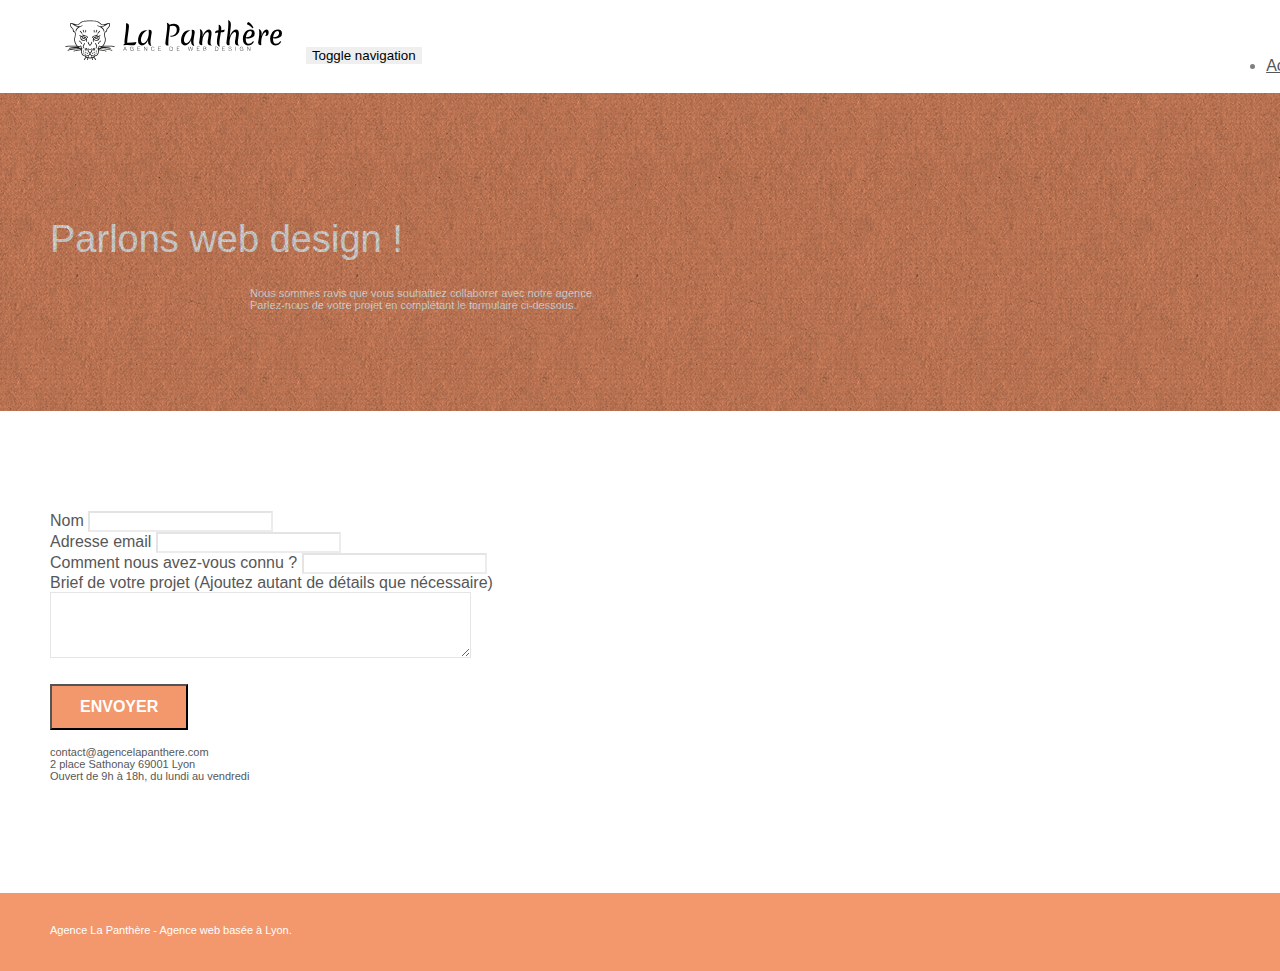
==== contact.html @ 9565b377 "Minification JS + vérification des chemin d'accès" ====
<!doctype html>
<html lang="Default">
<head>
    <meta charset="utf-8">
    <meta name="keywords" content="">
    <meta name="description" content="">
    <meta name="viewport" content="width=device-width, initial-scale=1.0, viewport-fit=cover">
    <link rel="shortcut icon" type="image/png" href="favicon.jpg">
    
	<link rel="stylesheet" type="text/css" href="./css/bootstrap.min.css">
	<link rel="stylesheet" type="text/css" href="./css/style.css">
	<link rel="stylesheet" type="text/css" href="./css/font-awesome.min.css">
	<link rel="stylesheet" type="text/css" href="./css/et-line.min.css">
	
    
	<script src="./js/jquery-2.1.0.min.js"></script>
	<script src="./js/bootstrap.min.js"></script>
	<script src="./js/blocs.min.js"></script>
	<script src="./js/jqBootstrapValidation.js"></script>
	<script src="./js/formHandler.js"></script>
    <title>page2</title>

    
<!-- Analytics -->
 
<!-- Analytics END -->
    
</head>
<body>
<!-- Principal conteneur -->
<div class="page-container">
    
<!-- bloc-0 -->
<div class="bloc bgc-white l-bloc " id="bloc-0">
	<div class="container bloc-sm">
		<nav class="navbar row">
			<div class="navbar-header">
				<a class="navbar-brand" href="index.html"><img src="img/agence-la-panthere-monochrome.svg" alt="atlanta web design logo" height="40" /></a>
				<button id="nav-toggle" type="button" class="ui-navbar-toggle navbar-toggle" data-toggle="collapse" data-target=".navbar-1">
					<span class="sr-only">Toggle navigation</span><span class="icon-bar"></span><span class="icon-bar"></span><span class="icon-bar"></span>
				</button>
			</div>
			<div class="collapse navbar-collapse navbar-1 special-dropdown-nav">
				<ul class="site-navigation nav navbar-nav">
					<li>
						<a href="index.html">Accueil</a>
					</li>
					<li>
					</li>
					<li>
						<a href="page2.html">page2 &gt;</a>
					</li>
				</ul>
			</div>
		</nav>
	</div>
</div>
<!-- bloc-0 END -->

<!-- bloc-6 -->
<div class="bloc bg-dots-bg bg-repeat bgc-atomic-tangerine d-bloc bloc-bg-texture texture-paper" id="bloc-6">
	<div class="container bloc-lg">
		<div class="row">
			<div class="col-sm-12">
				<h1 class="text-center hero-bloc-text tc-white">
					Parlons web design !
				</h1>
				<p class="text-center mg-lg tc-white tight-width-whitespace">
					Nous sommes ravis que vous souhaitiez collaborer avec notre agence.<br>
					Parlez-nous de votre projet en complétant le formulaire ci-dessous.
				</p>
			</div>
		</div>
	</div>
</div>
<!-- bloc-6 END -->

<!-- bloc-7 -->
<div class="bloc bgc-white l-bloc" id="bloc-7">
	<div class="container bloc-lg">
		<div class="row">
			<div class="col-sm-6">
				<form id="form_1" novalidate success-msg="Your message has been sent." fail-msg="Sorry it seems that our mail server is not responding, Sorry for the inconvenience!">
					<div class="form-group">
						<label>
							Nom
						</label>
						<input id="name" class="form-control" required />
					</div>
					<div class="form-group">
						<label>
							Adresse email
						</label>
						<input id="email" class="form-control" type="email" required />
					</div>
					<div class="form-group">
						<label>
							Comment nous avez-vous connu ?
						</label>
						<input class="form-control" type="email" required id="input_504" />
					</div>
					<div class="form-group">
						<label>
							Brief de votre projet (Ajoutez autant de détails que nécessaire)<br>
						</label><textarea id="message" class="form-control" rows="4" cols="50" required></textarea>
					</div> 
					<button class="bloc-button btn btn-lg btn-block cta-hero btn-atomic-tangerine" type="submit">
						Envoyer
					</button>
				</form>
			</div>
			<div class="col-sm-6">
				<p>
					contact@agencelapanthere.com<br>2 place Sathonay 69001 Lyon<br>Ouvert de 9h à 18h, du lundi au vendredi<br>
				</p>
			</div>
		</div>
	</div>
</div>
<!-- bloc-7 END -->

<!-- ScrollToTop Button -->
<a class="bloc-button btn btn-d scrollToTop" onclick="scrollToTarget('1')"><span class="fa fa-chevron-up"></span></a>
<!-- ScrollToTop Button END-->


<!-- Footer - bloc-8 -->
<div class="bloc bgc-atomic-tangerine d-bloc" id="bloc-8">
	<div class="container bloc-sm">
		<div class="row">
			<div class="col-sm-12">
				<p class="text-center white">
					Agence La Panthère - Agence web basée à Lyon.<br>
				</p>
				<div class="row row-no-gutters social">
					<div class="col-sm-3">
						<div class="text-center">
							<a class="social" href="index.html"><span class="fa fa-twitter icon-md"></span></a>
						</div>
					</div>
					<div class="col-sm-3">
						<div class="text-center">
							<a class="social" href="index.html"><span class="fa fa-facebook icon-md"></span></a>
						</div>
					</div>
					<div class="col-sm-3">
						<div class="text-center">
							<a class="social" href="index.html"><span class="fa fa-dribbble icon-md"></span></a>
						</div>
					</div>
					<div class="col-sm-3">
						<div class="text-center">
							<a class="social" href="index.html"><span class="fa fa-instagram icon-md"></span></a>
						</div>
					</div>
				</div>
			</div>
		</div>
	</div>
</div>
<!-- Footer - bloc-8 END -->

</div>
<!-- Principal conteneur END -->
    

</body>
</html>
---- css/style.css ----
body {
    margin: 0;
    padding: 0;
    background: #FFF;
    overflow-x: hidden;
    -webkit-font-smoothing: antialiased;
    -moz-osx-font-smoothing: grayscale;
}

a,
button {
    transition: all .3s ease-in-out;
    outline: none!important;
}

a:hover {
    text-decoration: none;
    cursor: pointer;
}

#page-loading-blocs-notifaction {
    position: fixed;
    top: 0;
    bottom: 0;
    width: 100%;
    z-index: 100000;
    background: #FFFFFF url("img/pageload-spinner.gif") no-repeat center center;
}

.bloc {
    width: 100%;
    clear: both;
    background: 50% 50% no-repeat;
    padding: 0 50px;
    -webkit-background-size: cover;
    -moz-background-size: cover;
    -o-background-size: cover;
    background-size: cover;
    position: relative;
}

.bloc .container {
    padding-left: 0;
    padding-right: 0;
}

.bloc-lg {
    padding: 100px 50px;
}

.bloc-md {
    padding: 50px;
}

.bloc-sm {
    padding: 20px 50px;
}

.bg-center,
.bg-l-edge,
.bg-r-edge,
.bg-t-edge,
.bg-b-edge,
.bg-tl-edge,
.bg-bl-edge,
.bg-tr-edge,
.bg-br-edge,
.bg-repeat {
    -webkit-background-size: auto!important;
    -moz-background-size: auto!important;
    -o-background-size: auto!important;
    background-size: auto!important;
}

.bg-repeat {
    background: repeat;
}

.bg-t-edge {
    background: top no-repeat;
}

.bloc-bg-texture::before {
    content: "";
    background-size: 2px 2px;
    position: absolute;
    top: 0;
    bottom: 0;
    left: 0;
    right: 0;
}

.texture-paper::before {
    background: url("../img/texture-paper.png");
    background-size: 280px 280px;
}

.b-parallax {
    background-attachment: fixed;
}

.d-bloc {
    color: rgba(255, 255, 255, .7);
}

.d-bloc button:hover {
    color: rgba(255, 255, 255, .9);
}

.d-bloc .icon-round,
.d-bloc .icon-square,
.d-bloc .icon-rounded,
.d-bloc .icon-semi-rounded-a,
.d-bloc .icon-semi-rounded-b {
    border-color: rgba(255, 255, 255, .9);
}

.d-bloc .divider-h span {
    border-color: rgba(255, 255, 255, .2);
}

.d-bloc .a-btn,
.d-bloc .navbar a,
.d-bloc .navbar-brand,
.d-bloc a .icon-sm,
.d-bloc a .icon-md,
.d-bloc a .icon-lg,
.d-bloc a .icon-xl,
.d-bloc h1 a,
.d-bloc h2 a,
.d-bloc h3 a,
.d-bloc h4 a,
.d-bloc h5 a,
.d-bloc h6 a,
.d-bloc p a {
    color: rgba(255, 255, 255, .6);
}

.d-bloc .a-btn:hover,
.d-bloc .navbar a:hover,
.d-bloc .navbar-brand:hover,
.d-bloc a:hover .icon-sm,
.d-bloc a:hover .icon-md,
.d-bloc a:hover .icon-lg,
.d-bloc a:hover .icon-xl,
.d-bloc h1 a:hover,
.d-bloc h2 a:hover,
.d-bloc h3 a:hover,
.d-bloc h4 a:hover,
.d-bloc h5 a:hover,
.d-bloc h6 a:hover,
.d-bloc p a:hover {
    color: rgba(255, 255, 255, 1);
}

.d-bloc .navbar-toggle .icon-bar {
    background: rgba(255, 255, 255, 1);
}

.d-bloc .btn-wire,
.d-bloc .btn-wire:hover {
    color: rgba(255, 255, 255, 1);
    border-color: rgba(255, 255, 255, 1);
}

.d-bloc .panel {
    color: rgba(0, 0, 0, .5);
}

.d-bloc .panel button:hover {
    color: rgba(0, 0, 0, .7);
}

.d-bloc .panel icon {
    border-color: rgba(0, 0, 0, .7);
}

.d-bloc .panel .divider-h span {
    border-color: rgba(0, 0, 0, .1);
}

.d-bloc .panel .a-btn {
    color: rgba(0, 0, 0, .6);
}

.d-bloc .panel .a-btn:hover {
    color: rgba(0, 0, 0, 1);
}

.d-bloc .panel .btn-wire,
.d-bloc .panel .btn-wire:hover {
    color: rgba(0, 0, 0, .7);
    border-color: rgba(0, 0, 0, .3);
}

.d-bloc .panel,
.l-bloc {
    color: rgba(0, 0, 0, .5);
}

.d-bloc .panel button:hover,
.l-bloc button:hover {
    color: rgba(0, 0, 0, .7);
}

.l-bloc .icon-round,
.l-bloc .icon-square,
.l-bloc .icon-rounded,
.l-bloc .icon-semi-rounded-a,
.l-bloc .icon-semi-rounded-b {
    border-color: rgba(0, 0, 0, .7);
}

.d-bloc .panel .divider-h span,
.l-bloc .divider-h span {
    border-color: rgba(0, 0, 0, .1);
}

.d-bloc .panel .a-btn,
.l-bloc .a-btn,
.l-bloc .navbar a,
.l-bloc .navbar-brand,
.l-bloc a .icon-sm,
.l-bloc a .icon-md,
.l-bloc a .icon-lg,
.l-bloc a .icon-xl,
.l-bloc h1 a,
.l-bloc h2 a,
.l-bloc h3 a,
.l-bloc h4 a,
.l-bloc h5 a,
.l-bloc h6 a,
.l-bloc p a {
    color: rgba(0, 0, 0, .6);
}

.d-bloc .panel .a-btn:hover,
.l-bloc .a-btn:hover,
.l-bloc .navbar a:hover,
.l-bloc .navbar-brand:hover,
.l-bloc a:hover .icon-sm,
.l-bloc a:hover .icon-md,
.l-bloc a:hover .icon-lg,
.l-bloc a:hover .icon-xl,
.l-bloc h1 a:hover,
.l-bloc h2 a:hover,
.l-bloc h3 a:hover,
.l-bloc h4 a:hover,
.l-bloc h5 a:hover,
.l-bloc h6 a:hover,
.l-bloc p a:hover {
    color: rgba(0, 0, 0, 1);
}

.l-bloc .navbar-toggle .icon-bar {
    color: rgba(0, 0, 0, .6);
}

.d-bloc .panel .btn-wire,
.d-bloc .panel .btn-wire:hover,
.l-bloc .btn-wire,
.l-bloc .btn-wire:hover {
    color: rgba(0, 0, 0, .7);
    border-color: rgba(0, 0, 0, .3);
}

.voffset {
    margin-top: 30px;
}

.voffset-lg {
    margin-top: 80px;
}

.row-no-gutters {
    margin-right: 0;
    margin-left: 0;
}

.row.row-no-gutters > [class^="col-"],
.row.row-no-gutters > [class*=" col-"] {
    padding-right: 0;
    padding-left: 0;
}

#bloc-1-hero h1 {
    font-size: 32px;
}

.navbar {
    margin-bottom: 0;
    z-index: 1;
}

.navbar-brand {
    height: auto;
    padding: 3px 15px;
    font-size: 25px;
    font-weight: normal;
    font-weight: 600;
    line-height: 44px;
}

.navbar-brand img {
    max-height: 200px;
    margin: 0 5px 0 0;
    display: inline;
}

.navbar-brand img[src$=svg] {
    min-width: 100px;
}

.nav-center .navbar-brand img {
    margin: 0;
}

.navbar .nav {
    padding-top: 2px;
    margin-right: -16px;
    float: right;
    z-index: 1;
}

.nav > li {
    float: left;
    margin-top: 4px;
    font-size: 16px;
}

.navbar-nav .open .dropdown-menu > li > a {
    text-align: inherit;
}

.nav > li a:hover,
.nav > li a:focus {
    background: transparent;
}

.navbar-toggle {
    margin: 10px 10px 0 0;
    border: 0px;
}

.navbar-toggle:hover {
    background: transparent!important;
}

.navbar-toggle .icon-bar {
    background-color: rgba(0, 0, 0, .5);
    width: 26px;
}

.nav-invert .navbar .nav {
    float: left;
}

.nav-invert .navbar-header,
.nav-invert .navbar-brand {
    float: right;
    position: relative;
    z-index: 2;
}

@media (min-width: 768px) {
    .site-navigation {
        position: absolute;
        top: 50%;
        right: 20px;
        transform: translate(0, -50%);
        -webkit-transform: translateY(-50%);
    }
    .nav > li .dropdown-menu a,
    .nav > li .dropdown-menu a:hover {
        color: #484848;
    }
    .nav-invert .site-navigation {
        left: 0;
        right: 0;
    }
    .nav-center {
        text-align: center;
    }
    .nav-center .navbar-header {
        width: 100%;
    }
    .nav-center .navbar-header,
    .nav-center .navbar-brand,
    .nav-center .nav > li {
        float: none;
        display: inline-block;
    }
    .nav-center .site-navigation {
        position: relative;
        width: 100%;
        right: 0;
        margin-right: 0px;
        margin-top: 20px;
    }
    .nav-center.mini-nav .navbar-toggle {
        float: none;
        margin: 10px auto 0;
    }
}

.nav > li > .dropdown a {
    background: none!important;
    display: block;
    padding: 14px 15px;
}

nav .caret {
    margin: 0 5px;
}

.dropdown-menu .dropdown-menu {
    top: -8px;
    left: 100%;
}

.dropdown-menu .dropmenu-flow-right {
    top: 100%;
    left: 0;
    margin-left: -1px;
    border-top-left-radius: 0;
    border-top-right-radius: 0;
}

.dropdown-menu .dropdown span {
    border: 4px solid black;
    border-top-color: transparent;
    border-right-color: transparent;
    border-bottom-color: transparent;
    margin: 6px -5px 0 0!important;
    float: right;
}

.mg-md {
    margin-top: 10px;
    margin-bottom: 20px;
}

.mg-lg {
    margin-top: 10px;
    margin-bottom: 40px;
}

.btn {
    margin: 0 5px 5px 0;
}

.btn.pull-right {
    margin: 0 0 5px 5px;
}

.btn-d,
.btn-d:hover,
.btn-d:focus {
    color: #FFF;
    background: rgba(0, 0, 0, .3);
}

button {
    outline: none!important;
}

.btn-rd {
    border-radius: 40px;
}

.btn-clean {
    border: 1px solid rgba(0, 0, 0, .08);
    border-bottom-color: rgba(0, 0, 0, .1);
    text-shadow: 0 1px 0 rgba(0, 0, 1, .1);
    box-shadow: 0 1px 3px rgba(0, 0, 1, .25), inset 0 1px 0 0 rgba(255, 255, 255, .15);
}

.icon-md {
    font-size: 30px!important;
}

.icon-lg {
    font-size: 60px!important;
}

.sm-shadow {
    text-shadow: 0 1px 2px rgba(0, 0, 0, .3);
}

.panel-sq,
.panel-sq .panel-heading,
.panel-sq .panel-footer {
    border-radius: 0;
}

.panel-rd {
    border-radius: 30px;
}

.panel-rd .panel-heading {
    border-radius: 29px 29px 0 0;
}

.panel-rd .panel-footer {
    border-radius: 0 0 29px 29px;
}

.form-control {
    border-color: rgba(0, 0, 0, .1);
    box-shadow: none;
}

.scrollToTop {
    width: 40px;
    height: 40px;
    position: fixed;
    bottom: 20px;
    right: 20px;
    opacity: 0;
    z-index: 500;
    transition: all .3s ease-in-out;
}

.scrollToTop span {
    margin-top: 6px;
}

.showScrollTop {
    font-size: 14px;
    opacity: 1;
}

a[data-lightbox] {
    position: relative;
    display: block;
    text-align: center;
}

a[data-lightbox]:hover::before {
    content: "+";
    font-family: "HelveticaNeue-Light", "Helvetica Neue Light", "Helvetica Neue", Helvetica, Arial;
    font-size: 32px;
    width: 50px;
    height: 50px;
    margin-left: -25px;
    border-radius: 50%;
    background: rgba(0, 0, 0, .6);
    color: #FFF;
    font-weight: 100;
    z-index: 1;
    position: absolute;
    top: 50%;
    transform: translateY(-50%);
    -webkit-transform: translateY(-50%);
}

a[data-lightbox]:hover img {
    opacity: 0.6;
    -webkit-animation-fill-mode: none;
    animation-fill-mode: none;
}

#lightbox-modal {
    display: flex;
    align-items: center;
}

#lightbox-modal .modal-dialog {
    width: 90%;
    max-width: 900px;
    margin: 0 auto 0;
}

#lightbox-modal .modal-dialog img {
    max-height: 90vh;
    margin: 0 auto;
}

.lightbox-caption {
    padding: 20px;
    color: #FFF;
    background: rgba(0, 0, 0, .5);
    position: absolute;
    left: 15px;
    right: 15px;
    bottom: 5px;
}

.close-lightbox {
    color: #FFF;
    font-size: 30px;
    position: absolute;
    top: 20px;
    right: 20px;
    z-index: 20;
    background: rgba(0, 0, 0, .5);
    border: none;
    line-height: 30px;
    padding: 0 9px 5px;
    opacity: 0.3;
}

.close-lightbox:hover,
.next-lightbox:hover,
.prev-lightbox:hover {
    opacity: 1.0;
    color: #FFF;
}

.next-lightbox,
.prev-lightbox {
    font-size: 20px;
    color: rgba(255, 255, 255, .9);
    background: rgba(0, 0, 0, .5);
    transition: all .2s ease-in-out;
    position: absolute;
    top: 45%;
    z-index: 1;
    opacity: 0.4;
}

.next-lightbox {
    padding: 6px 8px 1px 13px;
    right: 25px;
}

.prev-lightbox {
    padding: 6px 13px 1px 10px;
    left: 25px;
}

.snapshot-lb .modal-body {
    padding-bottom: 45px;
}

.snapshot-lb .lightbox-caption {
    padding: 0;
    color: rgba(0, 0, 0, .5);
    background: none;
}

h1,
h2,
h3,
h4,
h5,
h6,
p,
label,
.btn,
a {
    font-family: "helvetica";
    font-weight: 400;
    color: #575757!important;
}

.container {
    max-width: 1000px;
}

.hero-bloc-text {
    font-size: 38px;
}

.hero-bloc-text-sub {
    font-size: 36px;
}

.statement-bloc-text {
    line-height: 26px;
    font-style: italic;
    font-size: 20px;
    text-align: center;
    font-weight: lighter;
    max-width: 520px;
    margin: auto auto auto auto;
}

p {
    font-size: 11px;
}

.tight-width-whitespace {
    max-width: 600px;
    margin: auto auto auto auto;
}

.h1 {
    font-size: 20px;
    font-family: "Open Sans";
}

.cta-hero {
    margin-top: 22px;
    color: #FFFFFF!important;
    text-transform: uppercase;
    padding: 12px 28px 12px 28px;
    font-size: 16px;
    font-weight: 700;
}

.social {
    max-width: 400px;
    margin: auto auto 15px auto;
}

h2 {
    font-size: 22px;
    line-height: 1.4em;
}

h3 {
    font-size: 15px;
    text-transform: uppercase;
    font-weight: 700;
    color: #333333!important;
}

.med-width-whitespace {
    max-width: 800px;
    margin: auto auto auto auto;
    box-shadow: 0px 0px 0px #000000;
}

h1 {
    color: #333333!important;
}

h4 {
    color: #333333!important;
}

.icons {
    margin-bottom: 14px;
    margin-top: 24px;
}

.white {
    color: #FFFFFF!important;
}

.portfolio-thumb {
    margin-bottom: 24px;
    width: 100%;
}

.portfolio-row {
    margin-bottom: 44px;
    margin-top: 50px;
}

.avatar {
    box-shadow: 0px 4px 9px rgba(0, 0, 0, 0.3);
}

.black-background {
    background-color: rgba(165, 147, 99, 0.7);
    padding: 40px 40px 40px 40px;
}

.bold-link {
    font-weight: 900;
    text-decoration: underline!important;
}

.bgc-white {
    background-color: #FFFFFF;
}

.bgc-dark-slate-blue {
    background-color: #364577;
}

.bgc-atomic-tangerine {
    background-color: #F3976C;
}

.tc-white {
    color: #FFFFFF!important;   
}

.btn-atomic-tangerine {
    background: #F3976C;
    color: #FFFFFF!important;
}

.btn-atomic-tangerine:hover {
    background: #c27956!important;
    color: #FFFFFF!important;
}

.ltc-white {
    color: #FFFFFF!important;
}

.ltc-white:hover {
    color: #cccccc!important;
}

.ltc-atomic-tangerine {
    color: #F3976C!important;
}

.ltc-atomic-tangerine:hover {
    color: #c27956!important;
}

.icon-dark-slate-blue {
    color: #364577!important;
    border-color: #364577!important;
}

.bg-dots-bg {
    background-image: url("../img/dots-bg.png");
}

.bg-lines-h2-bg {
    background-image: url("../img/lines-h2-bg.png");
}

.bg-banniere {
    background-image: url("../img/agence-la-panthere.jpg");
}

.bg-presentation {
    background-image: url("../img/image-de-presentation.jpg");
}

@media (max-width: 1024px) {
    .bloc {
        padding-left: 20px;
        padding-right: 20px;
    }
    .bloc.full-width-bloc,
    .bloc-tile-2.full-width-bloc .container,
    .bloc-tile-3.full-width-bloc .container,
    .bloc-tile-4.full-width-bloc .container {
        padding-left: 0;
        padding-right: 0;
    }
}

@media (max-width: 992px) and (min-width: 768px) {
    .navbar .nav {
        max-width: 80%
    }
    .nav-center.navbar .nav {
        max-width: 100%
    }
}

@media only screen and (min-device-width: 768px) and (max-device-width: 1024px) and (orientation: landscape) {
    .b-parallax {
        background-attachment: scroll;
    }
}

@media only screen and (min-device-width: 1024px) and (max-device-width: 1366px) and (-webkit-min-device-pixel-ratio: 1.5) {
    .b-parallax {
        background-attachment: scroll;
    }
}

@media (max-width: 991px) {
    .container {
        width: 100%;
    }
    .b-parallax {
        background-attachment: scroll;
    }
    .page-container,
    #hero-bloc {
        overflow-x: hidden;
        position: relative;
    }
    .bloc {
        padding-left: constant(safe-area-inset-left);
        padding-right: constant(safe-area-inset-right);
    }
    .bloc-group,
    .bloc-group .bloc {
        display: block;
        width: 100%;
    }
    .bloc-fill-screen .fill-bloc-top-edge,
    .bloc-fill-screen .fill-bloc-bottom-edge {
        padding: 0 20px;
        padding-left: constant(safe-area-inset-left);
        padding-right: constant(safe-area-inset-right);
    }
}

@media (max-width: 767px) {
    .page-container {
        overflow-x: hidden;
        position: relative;
    }
    h1,
    h2,
    h3,
    h4,
    h5,
    h6,
    p,
    #disqus_thread {
        padding-left: 10px!important;
        padding-right: 10px!important;
    }
    .b-parallax {
        background-attachment: scroll;
    }
    .navbar .nav {
        padding-top: 0;
        border-top: 1px solid rgba(0, 0, 0, .2);
        float: none!important;
    }
    .navbar.row {
        margin-left: 0;
        margin-right: 0;
    }
    .site-navigation {
        position: inherit;
        transform: none;
        -webkit-transform: none;
        -ms-transform: none;
    }
    .nav > li {
        margin-top: 0;
        border-bottom: 1px solid rgba(0, 0, 0, .1);
        background: rgba(0, 0, 0, .05);
        text-align: left;
        padding-left: 15px;
        width: 100%;
    }
    .nav > li:hover {
        background: rgba(0, 0, 0, .08);
    }
    .dropdown .dropdown a .caret {
        float: none;
        margin: 5px 0 0 10px!important;
        border: 4px solid black;
        border-bottom-color: transparent;
        border-right-color: transparent;
        border-left-color: transparent;
    }
    #hero-bloc .navbar .nav {
        background: rgba(0, 0, 0, .8);
    }
    #hero-bloc .navbar .nav a {
        color: rgba(255, 255, 255, .6);
    }
    .hero {
        padding: 50px 0;
    }
    .hero-nav {
        left: -1px;
        right: -1px;
    }
    .navbar-collapse {
        padding: 0;
        overflow-x: hidden;
        -webkit-box-shadow: none;
        box-shadow: none;
    }
    .navbar-brand img {
        max-height: 40px;
        width: auto;
    }
    .nav-invert .navbar-header {
        float: none;
        width: 100%;
    }
    .nav-invert .navbar-toggle {
        float: left;
        margin-left: 10px;
    }
    .bloc {
        padding-left: 0;
        padding-right: 0;
    }
    .bloc-xxl,
    .bloc-xl,
    .bloc-lg {
        padding: 40px 0;
    }
    .bloc-sm,
    .bloc-md {
        padding-left: 0;
        padding-right: 0;
    }
    .bloc-tile-2 .container,
    .bloc-tile-3 .container,
    .bloc-tile-4 .container,
    .bloc-fill-screen .fill-bloc-top-edge,
    .bloc-fill-screen .fill-bloc-bottom-edge {
        padding-left: 0;
        padding-right: 0;
    }
    .a-block {
        padding: 0 10px;
    }
    .btn-dwn {
        display: none;
    }
    .voffset {
        margin-top: 5px;
    }
    .voffset-md {
        margin-top: 20px;
    }
    .voffset-lg {
        margin-top: 30px;
    }
    form {
        padding: 5px;
    }
    .close-lightbox {
        display: inline-block;
    }
    .blocsapp-device-iphone5 {
        background-size: 216px 425px;
        padding-top: 60px;
        width: 216px;
        height: 425px;
    }
    .blocsapp-device-iphone5 img {
        width: 180px;
        height: 320px;
    }
}

@media (max-width: 400px) {
    .bloc {
        padding-left: 0;
        padding-right: 0;
    }
}

@media (max-width: 767px) {
    .bloc-mob-center-text {
        text-align: center;
    }
}


.content {
    display: flex;
    justify-content: center;
}

.portfolio-block .resized {
    width: 45% !important;
}

@media (max-width: 768px) {
    .portfolio-block .resized {
        width: 65% !important
    }
}

.resized {
    width: 65% !important
}

@media (max-width: 768px) {
    .resized {
        width: 100% !important;
    }
}

.text-center .custom-paragraph {
    font-size: 1.4em;
}

.text-center .custom-italic {
    font-style: italic;
    font-size: 1.2em;
}

.bloc-8 .col-sm-12 {
    display: flex;
    justify-content: center;
    flex-direction: column;
}

.bloc-8 .col-sm-12 .row.row-no-gutters.social {
    justify-content: space-between;
    margin-bottom: 20px !important
}

@media (max-width: 767px) {
    .row.row-no-gutters {
        display: flex;
        flex-direction: row;
        justify-content: space-between;
    }
}

.row.center {
    justify-content: center;
    display: flex;
}

.row-no-gutters .keywords {
    color: #F3976C;
}
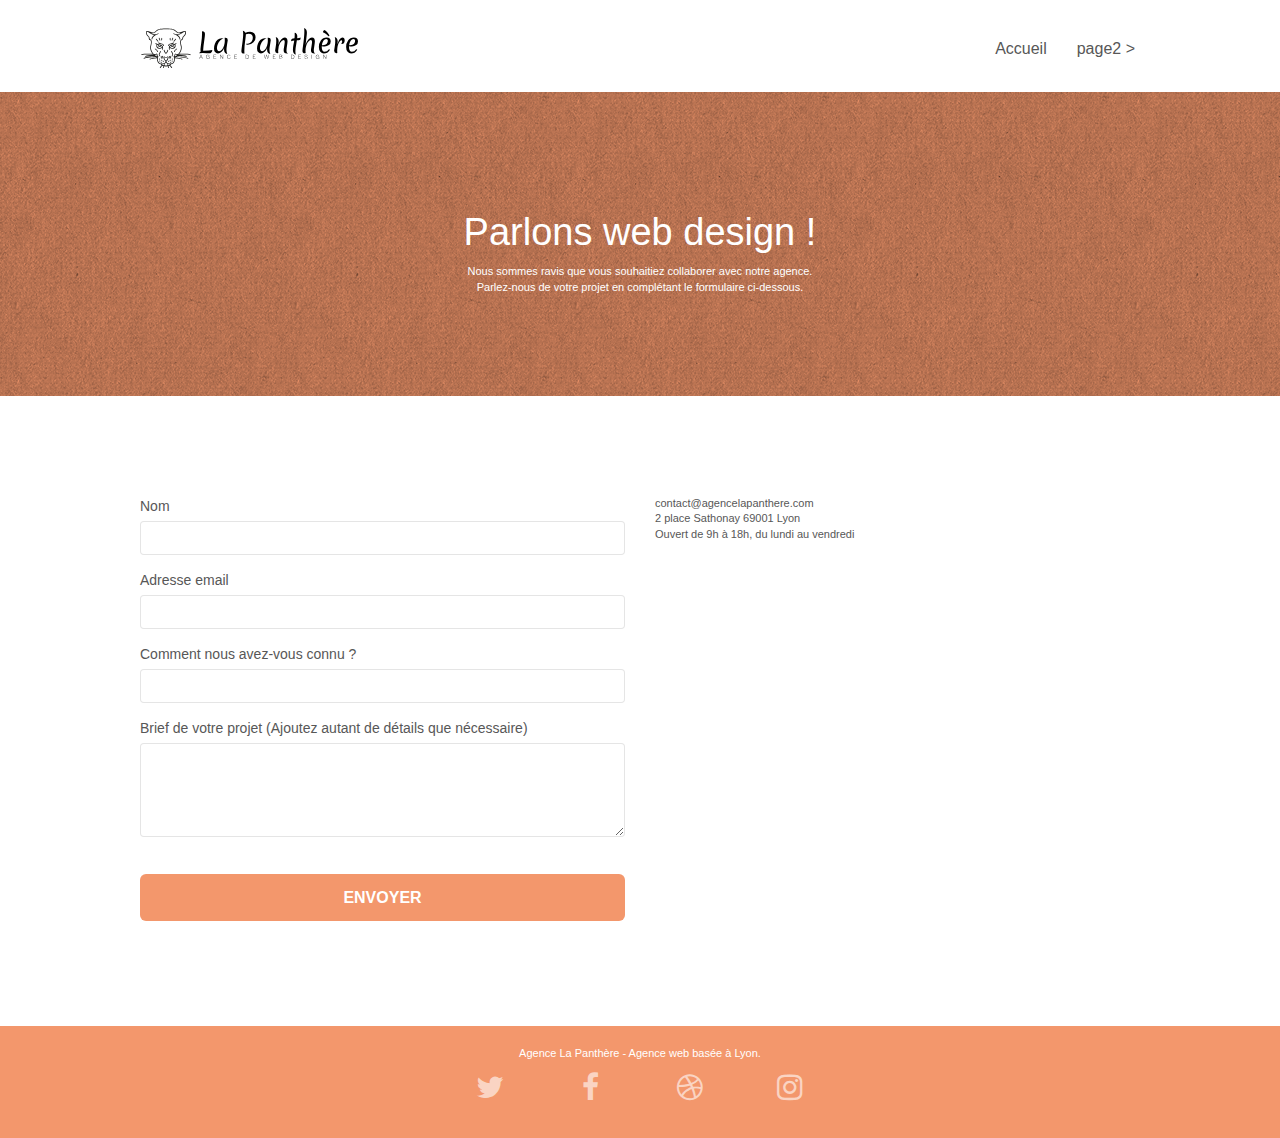
==== commit a766f593: "Minification du CSS et vérification du favicon" ====
--- a/contact.html
+++ b/contact.html
@@ -5,7 +5,7 @@
     <meta name="keywords" content="">
     <meta name="description" content="">
     <meta name="viewport" content="width=device-width, initial-scale=1.0, viewport-fit=cover">
-    <link rel="shortcut icon" type="image/png" href="favicon.jpg">
+    <link rel="shortcut icon" type="image/png" href="./img/favicon.jpg">
     
 	<link rel="stylesheet" type="text/css" href="./css/bootstrap.min.css">
 	<link rel="stylesheet" type="text/css" href="./css/style.css">
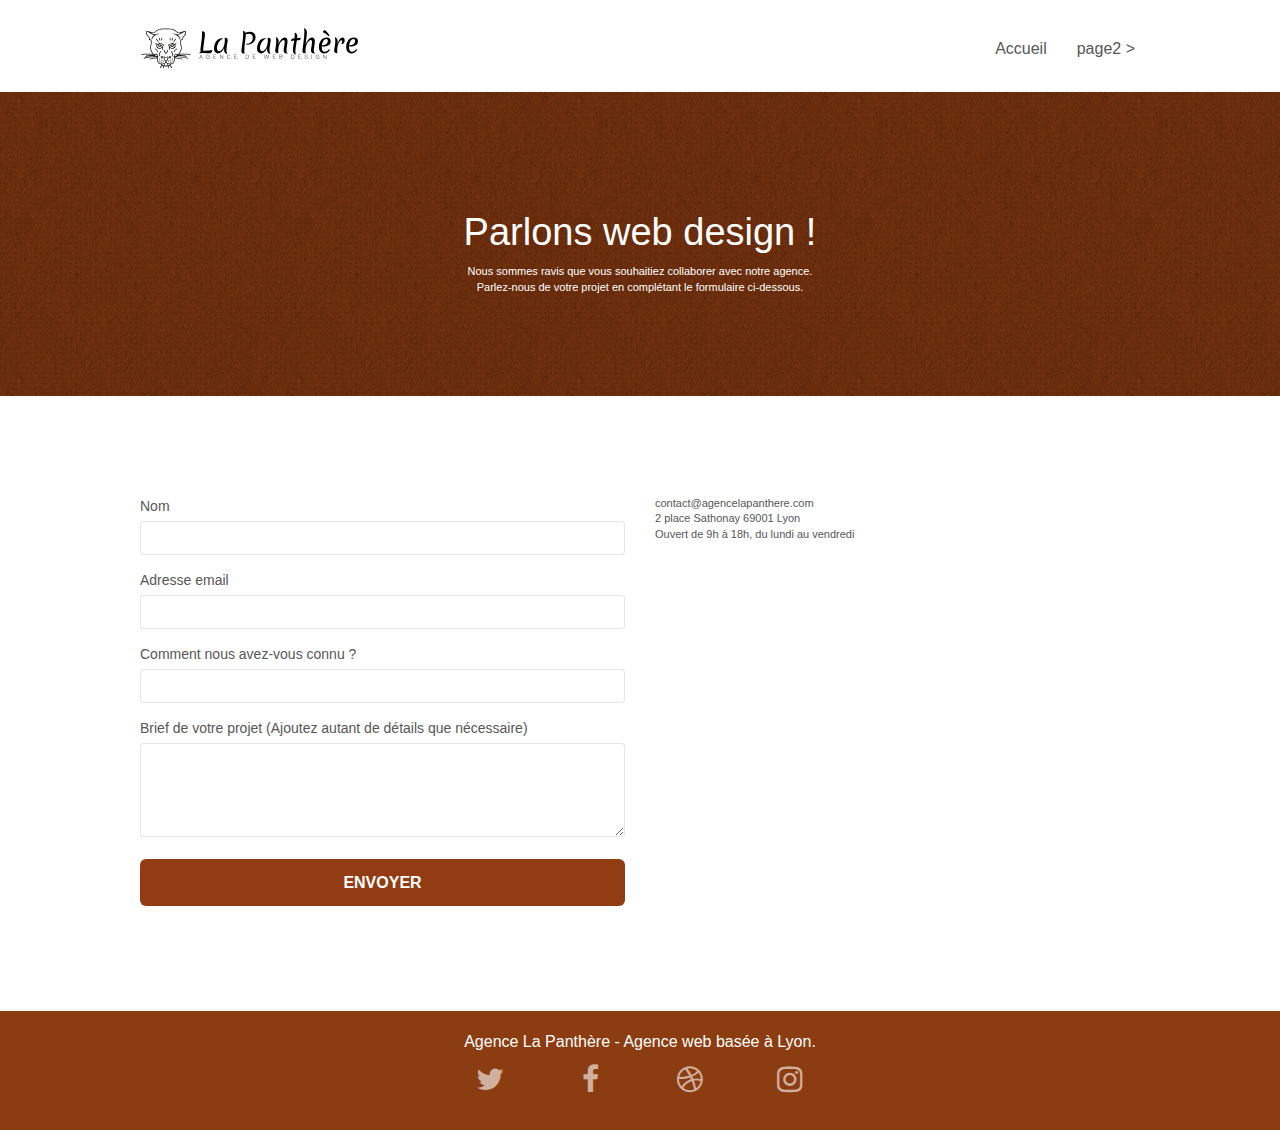
==== commit 0d474ca2: "clean css" ====
--- a/contact.html
+++ b/contact.html
@@ -7,10 +7,10 @@
     <meta name="viewport" content="width=device-width, initial-scale=1.0, viewport-fit=cover">
     <link rel="shortcut icon" type="image/png" href="./img/favicon.jpg">
     
-	<link rel="stylesheet" type="text/css" href="./css/bootstrap.min.css">
+	<link rel="stylesheet" type="text/css" href="./css/bootstrap.css">
 	<link rel="stylesheet" type="text/css" href="./css/style.css">
-	<link rel="stylesheet" type="text/css" href="./css/font-awesome.min.css">
-	<link rel="stylesheet" type="text/css" href="./css/et-line.min.css">
+	<link rel="stylesheet" type="text/css" href="./css/font-awesome.css">
+	<link rel="stylesheet" type="text/css" href="./css/et-line.css">
 	
     
 	<script src="./js/jquery-2.1.0.min.js"></script>
--- a/css/style.css
+++ b/css/style.css
@@ -737,6 +737,7 @@
 
 .white {
     color: #FFFFFF!important;
+    font-size: medium;
 }
 
 .portfolio-thumb {
@@ -772,7 +773,7 @@
 }
 
 .bgc-atomic-tangerine {
-    background-color: #F3976C;
+    background-color: #8c3c11;
 }
 
 .tc-white {
@@ -780,7 +781,7 @@
 }
 
 .btn-atomic-tangerine {
-    background: #F3976C;
+    background-color: rgb(145, 60, 18);
     color: #FFFFFF!important;
 }
 
@@ -819,11 +820,11 @@
 }
 
 .bg-banniere {
-    background-image: url("../img/agence-la-panthere.jpg");
+    background-image: url("../img/agence-la-panthere.avif");
 }
 
 .bg-presentation {
-    background-image: url("../img/image-de-presentation.jpg");
+    background-image: url("../img/image-de-presentation.webp");
 }
 
 @media (max-width: 1024px) {
--- a/css/et-line.css
+++ b/css/et-line.css
@@ -0,0 +1,519 @@
+@font-face {
+    font-family: et-line;
+    src: url(../fonts/et-line.eot);
+    src: url(../fonts/et-line.eot?#iefix) format('embedded-opentype'), url(../fonts/et-line.woff) format('woff'), url(../fonts/et-line.ttf) format('truetype'), url(../fonts/et-line.svg#et-line) format('svg');
+    font-weight: 400;
+    font-style: normal
+}
+
+.et-icon-adjustments,
+.et-icon-alarmclock,
+.et-icon-anchor,
+.et-icon-aperture,
+.et-icon-attachment,
+.et-icon-bargraph,
+.et-icon-basket,
+.et-icon-beaker,
+.et-icon-bike,
+.et-icon-book-open,
+.et-icon-briefcase,
+.et-icon-browser,
+.et-icon-calendar,
+.et-icon-camera,
+.et-icon-caution,
+.et-icon-chat,
+.et-icon-circle-compass,
+.et-icon-clipboard,
+.et-icon-clock,
+.et-icon-cloud,
+.et-icon-compass,
+.et-icon-desktop,
+.et-icon-dial,
+.et-icon-document,
+.et-icon-documents,
+.et-icon-download,
+.et-icon-dribbble,
+.et-icon-edit,
+.et-icon-envelope,
+.et-icon-expand,
+.et-icon-facebook,
+.et-icon-flag,
+.et-icon-focus,
+.et-icon-gears,
+.et-icon-genius,
+.et-icon-gift,
+.et-icon-global,
+.et-icon-globe,
+.et-icon-googleplus,
+.et-icon-grid,
+.et-icon-happy,
+.et-icon-hazardous,
+.et-icon-heart,
+.et-icon-hotairballoon,
+.et-icon-hourglass,
+.et-icon-key,
+.et-icon-laptop,
+.et-icon-layers,
+.et-icon-lifesaver,
+.et-icon-lightbulb,
+.et-icon-linegraph,
+.et-icon-linkedin,
+.et-icon-lock,
+.et-icon-magnifying-glass,
+.et-icon-map,
+.et-icon-map-pin,
+.et-icon-megaphone,
+.et-icon-mic,
+.et-icon-mobile,
+.et-icon-newspaper,
+.et-icon-notebook,
+.et-icon-paintbrush,
+.et-icon-paperclip,
+.et-icon-pencil,
+.et-icon-phone,
+.et-icon-picture,
+.et-icon-pictures,
+.et-icon-piechart,
+.et-icon-presentation,
+.et-icon-pricetags,
+.et-icon-printer,
+.et-icon-profile-female,
+.et-icon-profile-male,
+.et-icon-puzzle,
+.et-icon-quote,
+.et-icon-recycle,
+.et-icon-refresh,
+.et-icon-ribbon,
+.et-icon-rss,
+.et-icon-sad,
+.et-icon-scissors,
+.et-icon-scope,
+.et-icon-search,
+.et-icon-shield,
+.et-icon-speedometer,
+.et-icon-strategy,
+.et-icon-streetsign,
+.et-icon-tablet,
+.et-icon-target,
+.et-icon-telescope,
+.et-icon-toolbox,
+.et-icon-tools,
+.et-icon-tools-2,
+.et-icon-trophy,
+.et-icon-tumblr,
+.et-icon-twitter,
+.et-icon-upload,
+.et-icon-video,
+.et-icon-wallet,
+.et-icon-wine {
+    font-family: et-line;
+    speak: none;
+    font-style: normal;
+    font-weight: 400;
+    font-variant: normal;
+    text-transform: none;
+    line-height: 1;
+    -webkit-font-smoothing: antialiased;
+    -moz-osx-font-smoothing: grayscale;
+    display: inline-block
+}
+
+.et-icon-mobile:before {
+    content: "\e000"
+}
+
+.et-icon-laptop:before {
+    content: "\e001"
+}
+
+.et-icon-desktop:before {
+    content: "\e002"
+}
+
+.et-icon-tablet:before {
+    content: "\e003"
+}
+
+.et-icon-phone:before {
+    content: "\e004"
+}
+
+.et-icon-document:before {
+    content: "\e005"
+}
+
+.et-icon-documents:before {
+    content: "\e006"
+}
+
+.et-icon-search:before {
+    content: "\e007"
+}
+
+.et-icon-clipboard:before {
+    content: "\e008"
+}
+
+.et-icon-newspaper:before {
+    content: "\e009"
+}
+
+.et-icon-notebook:before {
+    content: "\e00a"
+}
+
+.et-icon-book-open:before {
+    content: "\e00b"
+}
+
+.et-icon-browser:before {
+    content: "\e00c"
+}
+
+.et-icon-calendar:before {
+    content: "\e00d"
+}
+
+.et-icon-presentation:before {
+    content: "\e00e"
+}
+
+.et-icon-picture:before {
+    content: "\e00f"
+}
+
+.et-icon-pictures:before {
+    content: "\e010"
+}
+
+.et-icon-video:before {
+    content: "\e011"
+}
+
+.et-icon-camera:before {
+    content: "\e012"
+}
+
+.et-icon-printer:before {
+    content: "\e013"
+}
+
+.et-icon-toolbox:before {
+    content: "\e014"
+}
+
+.et-icon-briefcase:before {
+    content: "\e015"
+}
+
+.et-icon-wallet:before {
+    content: "\e016"
+}
+
+.et-icon-gift:before {
+    content: "\e017"
+}
+
+.et-icon-bargraph:before {
+    content: "\e018"
+}
+
+.et-icon-grid:before {
+    content: "\e019"
+}
+
+.et-icon-expand:before {
+    content: "\e01a"
+}
+
+.et-icon-focus:before {
+    content: "\e01b"
+}
+
+.et-icon-edit:before {
+    content: "\e01c"
+}
+
+.et-icon-adjustments:before {
+    content: "\e01d"
+}
+
+.et-icon-ribbon:before {
+    content: "\e01e"
+}
+
+.et-icon-hourglass:before {
+    content: "\e01f"
+}
+
+.et-icon-lock:before {
+    content: "\e020"
+}
+
+.et-icon-megaphone:before {
+    content: "\e021"
+}
+
+.et-icon-shield:before {
+    content: "\e022"
+}
+
+.et-icon-trophy:before {
+    content: "\e023"
+}
+
+.et-icon-flag:before {
+    content: "\e024"
+}
+
+.et-icon-map:before {
+    content: "\e025"
+}
+
+.et-icon-puzzle:before {
+    content: "\e026"
+}
+
+.et-icon-basket:before {
+    content: "\e027"
+}
+
+.et-icon-envelope:before {
+    content: "\e028"
+}
+
+.et-icon-streetsign:before {
+    content: "\e029"
+}
+
+.et-icon-telescope:before {
+    content: "\e02a"
+}
+
+.et-icon-gears:before {
+    content: "\e02b"
+}
+
+.et-icon-key:before {
+    content: "\e02c"
+}
+
+.et-icon-paperclip:before {
+    content: "\e02d"
+}
+
+.et-icon-attachment:before {
+    content: "\e02e"
+}
+
+.et-icon-pricetags:before {
+    content: "\e02f"
+}
+
+.et-icon-lightbulb:before {
+    content: "\e030"
+}
+
+.et-icon-layers:before {
+    content: "\e031"
+}
+
+.et-icon-pencil:before {
+    content: "\e032"
+}
+
+.et-icon-tools:before {
+    content: "\e033"
+}
+
+.et-icon-tools-2:before {
+    content: "\e034"
+}
+
+.et-icon-scissors:before {
+    content: "\e035"
+}
+
+.et-icon-paintbrush:before {
+    content: "\e036"
+}
+
+.et-icon-magnifying-glass:before {
+    content: "\e037"
+}
+
+.et-icon-circle-compass:before {
+    content: "\e038"
+}
+
+.et-icon-linegraph:before {
+    content: "\e039"
+}
+
+.et-icon-mic:before {
+    content: "\e03a"
+}
+
+.et-icon-strategy:before {
+    content: "\e03b"
+}
+
+.et-icon-beaker:before {
+    content: "\e03c"
+}
+
+.et-icon-caution:before {
+    content: "\e03d"
+}
+
+.et-icon-recycle:before {
+    content: "\e03e"
+}
+
+.et-icon-anchor:before {
+    content: "\e03f"
+}
+
+.et-icon-profile-male:before {
+    content: "\e040"
+}
+
+.et-icon-profile-female:before {
+    content: "\e041"
+}
+
+.et-icon-bike:before {
+    content: "\e042"
+}
+
+.et-icon-wine:before {
+    content: "\e043"
+}
+
+.et-icon-hotairballoon:before {
+    content: "\e044"
+}
+
+.et-icon-globe:before {
+    content: "\e045"
+}
+
+.et-icon-genius:before {
+    content: "\e046"
+}
+
+.et-icon-map-pin:before {
+    content: "\e047"
+}
+
+.et-icon-dial:before {
+    content: "\e048"
+}
+
+.et-icon-chat:before {
+    content: "\e049"
+}
+
+.et-icon-heart:before {
+    content: "\e04a"
+}
+
+.et-icon-cloud:before {
+    content: "\e04b"
+}
+
+.et-icon-upload:before {
+    content: "\e04c"
+}
+
+.et-icon-download:before {
+    content: "\e04d"
+}
+
+.et-icon-target:before {
+    content: "\e04e"
+}
+
+.et-icon-hazardous:before {
+    content: "\e04f"
+}
+
+.et-icon-piechart:before {
+    content: "\e050"
+}
+
+.et-icon-speedometer:before {
+    content: "\e051"
+}
+
+.et-icon-global:before {
+    content: "\e052"
+}
+
+.et-icon-compass:before {
+    content: "\e053"
+}
+
+.et-icon-lifesaver:before {
+    content: "\e054"
+}
+
+.et-icon-clock:before {
+    content: "\e055"
+}
+
+.et-icon-aperture:before {
+    content: "\e056"
+}
+
+.et-icon-quote:before {
+    content: "\e057"
+}
+
+.et-icon-scope:before {
+    content: "\e058"
+}
+
+.et-icon-alarmclock:before {
+    content: "\e059"
+}
+
+.et-icon-refresh:before {
+    content: "\e05a"
+}
+
+.et-icon-happy:before {
+    content: "\e05b"
+}
+
+.et-icon-sad:before {
+    content: "\e05c"
+}
+
+.et-icon-facebook:before {
+    content: "\e05d"
+}
+
+.et-icon-twitter:before {
+    content: "\e05e"
+}
+
+.et-icon-googleplus:before {
+    content: "\e05f"
+}
+
+.et-icon-rss:before {
+    content: "\e060"
+}
+
+.et-icon-tumblr:before {
+    content: "\e061"
+}
+
+.et-icon-linkedin:before {
+    content: "\e062"
+}
+
+.et-icon-dribbble:before {
+    content: "\e063"
+}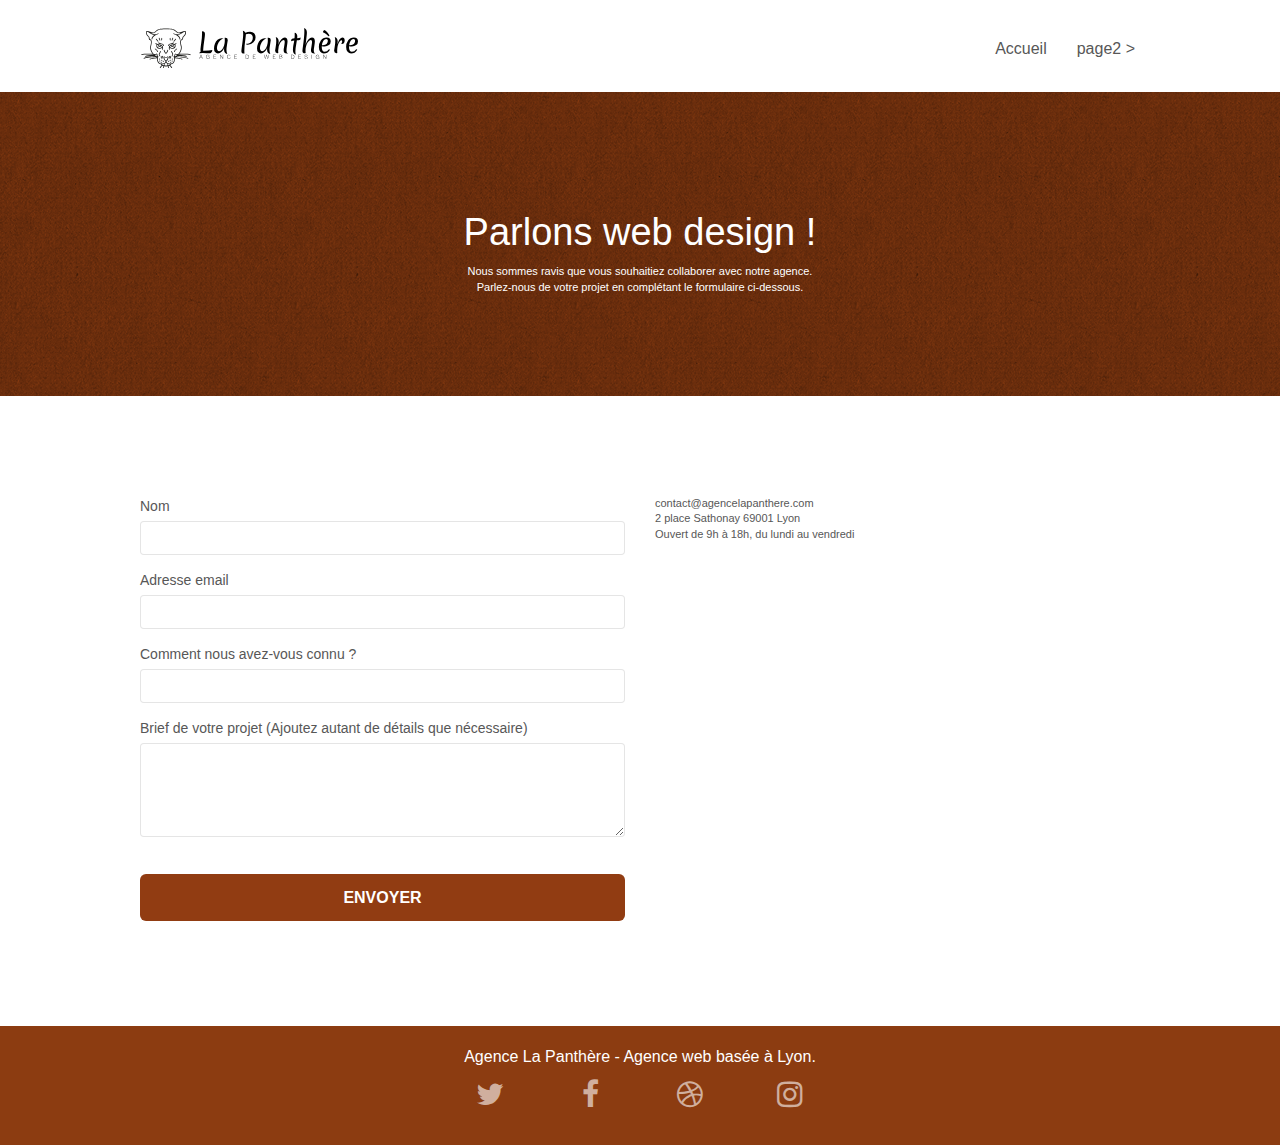
==== commit 6686b2ae: "changement path min css" ====
--- a/contact.html
+++ b/contact.html
@@ -7,10 +7,10 @@
     <meta name="viewport" content="width=device-width, initial-scale=1.0, viewport-fit=cover">
     <link rel="shortcut icon" type="image/png" href="./img/favicon.jpg">
     
-	<link rel="stylesheet" type="text/css" href="./css/bootstrap.css">
-	<link rel="stylesheet" type="text/css" href="./css/style.css">
-	<link rel="stylesheet" type="text/css" href="./css/font-awesome.css">
-	<link rel="stylesheet" type="text/css" href="./css/et-line.css">
+	<link rel="stylesheet" type="text/css" href="./css/bootstrap.min.css">
+	<link rel="stylesheet" type="text/css" href="./css/style.min.css">
+	<link rel="stylesheet" type="text/css" href="./css/font-awesome.min.css">
+	<link rel="stylesheet" type="text/css" href="./css/et-line.min.css">
 	
     
 	<script src="./js/jquery-2.1.0.min.js"></script>
--- a/css/style.min.css
+++ b/css/style.min.css
@@ -0,0 +1 @@
+.d-bloc .navbar-toggle .icon-bar,body{background:#fff}.bloc .container,.row.row-no-gutters>[class*=" col-"],.row.row-no-gutters>[class^=col-]{padding-right:0;padding-left:0}.nav-center .navbar-brand img,body{margin:0}a,button{outline:0!important}.scrollToTop,a,button{transition:.3s ease-in-out}body{padding:0;overflow-x:hidden;-webkit-font-smoothing:antialiased;-moz-osx-font-smoothing:grayscale}a:hover{text-decoration:none;cursor:pointer}.bloc{width:100%;clear:both;background:50% 50%/cover no-repeat;padding:0 50px;-webkit-background-size:cover;-moz-background-size:cover;-o-background-size:cover;position:relative}.bloc-lg{padding:100px 50px}.bloc-md{padding:50px}.bloc-sm{padding:20px 50px}.bg-b-edge,.bg-br-edge,.bg-center,.bg-l-edge,.bg-r-edge,.bg-repeat,.bg-t-edge{-webkit-background-size:auto!important;-moz-background-size:auto!important;-o-background-size:auto!important;background-size:auto!important}.bg-repeat,.nav>li a:focus,.nav>li a:hover{background:0 0}.bg-t-edge{background:top no-repeat}.bloc-bg-texture::before{content:"";background-size:2px 2px;position:absolute;top:0;bottom:0;left:0;right:0}.texture-paper::before{background:url(https://neeemos.github.io/AgencePanthereDefault/img/texture-paper.png) 0 0/280px 280px}.nav>li>.dropdown a,.navbar-toggle:hover{background:0 0!important}.b-parallax{background-attachment:fixed}.d-bloc{color:rgba(255,255,255,.7)}.d-bloc button:hover{color:rgba(255,255,255,.9)}.d-bloc .a-btn,.d-bloc .navbar a,.d-bloc .navbar-brand,.d-bloc a .icon-lg,.d-bloc a .icon-md,.d-bloc a .icon-sm,.d-bloc h1 a,.d-bloc h2 a,.d-bloc h3 a,.d-bloc h4 a,.d-bloc h5 a,.d-bloc h6 a,.d-bloc p a{color:rgba(255,255,255,.6)}.d-bloc .a-btn:hover,.d-bloc .navbar a:hover,.d-bloc .navbar-brand:hover,.d-bloc a:hover .icon-lg,.d-bloc a:hover .icon-md,.d-bloc a:hover .icon-sm,.d-bloc h1 a:hover,.d-bloc h2 a:hover,.d-bloc h3 a:hover,.d-bloc h4 a:hover,.d-bloc h5 a:hover,.d-bloc h6 a:hover,.d-bloc p a:hover{color:#fff}.l-bloc{color:rgba(0,0,0,.5)}.l-bloc button:hover{color:rgba(0,0,0,.7)}.l-bloc .a-btn,.l-bloc .navbar a,.l-bloc .navbar-brand,.l-bloc .navbar-toggle .icon-bar,.l-bloc a .icon-lg,.l-bloc a .icon-md,.l-bloc a .icon-sm,.l-bloc h1 a,.l-bloc h2 a,.l-bloc h3 a,.l-bloc h4 a,.l-bloc h5 a,.l-bloc h6 a,.l-bloc p a{color:rgba(0,0,0,.6)}.l-bloc .a-btn:hover,.l-bloc .navbar a:hover,.l-bloc .navbar-brand:hover,.l-bloc a:hover .icon-lg,.l-bloc a:hover .icon-md,.l-bloc a:hover .icon-sm,.l-bloc h1 a:hover,.l-bloc h2 a:hover,.l-bloc h3 a:hover,.l-bloc h4 a:hover,.l-bloc h5 a:hover,.l-bloc h6 a:hover,.l-bloc p a:hover{color:#000}.voffset{margin-top:30px}.voffset-lg{margin-top:80px}.row-no-gutters{margin-right:0;margin-left:0}#bloc-1-hero h1{font-size:32px}.navbar{margin-bottom:0;z-index:1}.navbar-brand{height:auto;padding:3px 15px;font-size:25px;font-weight:600;line-height:44px}.navbar-brand img{max-height:200px;margin:0 5px 0 0;display:inline}.navbar-brand img[src$=svg]{min-width:100px}.navbar .nav{padding-top:2px;margin-right:-16px;float:right;z-index:1}.nav>li{float:left;margin-top:4px;font-size:16px}.navbar-toggle{margin:10px 10px 0 0;border:0}.mg-lg,.mg-md{margin-top:10px}.navbar-toggle .icon-bar{background-color:rgba(0,0,0,.5);width:26px}@media (min-width:768px){.site-navigation{position:absolute;top:50%;right:20px;transform:translate(0,-50%);-webkit-transform:translateY(-50%)}.nav-center{text-align:center}.nav-center .navbar-header{width:100%}.nav-center .nav>li,.nav-center .navbar-brand,.nav-center .navbar-header{float:none;display:inline-block}.nav-center .site-navigation{position:relative;width:100%;right:0;margin-right:0;margin-top:20px}}.nav>li>.dropdown a{display:block;padding:14px 15px}.mg-md{margin-bottom:20px}.mg-lg{margin-bottom:40px}.btn{margin:0 5px 5px 0}.btn-d,.btn-d:focus,.btn-d:hover{color:#fff;background:rgba(0,0,0,.3)}.btn-rd{border-radius:40px}.btn-clean{border:1px solid rgba(0,0,0,.08);border-bottom-color:rgba(0,0,0,.1);text-shadow:0 1px 0 rgba(0,0,1,.1);box-shadow:0 1px 3px rgba(0,0,1,.25),inset 0 1px 0 0 rgba(255,255,255,.15)}.icon-md{font-size:30px!important}.icon-lg{font-size:60px!important}.sm-shadow{text-shadow:0 1px 2px rgba(0,0,0,.3)}.form-control{border-color:rgba(0,0,0,.1);box-shadow:none}.scrollToTop{width:40px;height:40px;position:fixed;bottom:20px;right:20px;opacity:0;z-index:500}.scrollToTop span{margin-top:6px}a[data-lightbox]{position:relative;display:block;text-align:center}a[data-lightbox]:hover::before{content:"+";font-family:HelveticaNeue-Light,"Helvetica Neue Light","Helvetica Neue",Helvetica,Arial;font-size:32px;width:50px;height:50px;margin-left:-25px;border-radius:50%;background:rgba(0,0,0,.6);color:#fff;font-weight:100;z-index:1;position:absolute;top:50%;transform:translateY(-50%);-webkit-transform:translateY(-50%)}a[data-lightbox]:hover img{opacity:.6;-webkit-animation-fill-mode:none;animation-fill-mode:none}.lightbox-caption{padding:20px;color:#fff;background:rgba(0,0,0,.5);position:absolute;left:15px;right:15px;bottom:5px}.snapshot-lb .lightbox-caption{padding:0;color:rgba(0,0,0,.5);background:0 0}.btn,a,h1,h2,h3,h4,h5,h6,label,p{font-family:helvetica;font-weight:400;color:#575757!important}.cta-hero,h3{text-transform:uppercase;font-weight:700}h1,h3,h4{color:#333!important}.btn-atomic-tangerine,.cta-hero,.tc-white,.white{color:#fff!important}.container{max-width:1000px}.hero-bloc-text{font-size:38px}p{font-size:11px}.tight-width-whitespace{max-width:600px;margin:auto}.h1{font-size:20px;font-family:"Open Sans"}.cta-hero{margin-top:22px;padding:12px 28px;font-size:16px}.social{max-width:400px;margin:auto auto 15px}h2{font-size:22px;line-height:1.4em}h3{font-size:15px}.med-width-whitespace{max-width:800px;margin:auto;box-shadow:0 0 0 #000}.icons{margin-bottom:14px;margin-top:24px}.white{font-size:medium}.portfolio-thumb{margin-bottom:24px;width:100%}.portfolio-row{margin-bottom:44px;margin-top:50px}.black-background{background-color:rgba(165,147,99,.7);padding:40px}.bgc-white{background-color:#fff}.bgc-dark-slate-blue{background-color:#364577}.bgc-atomic-tangerine{background-color:#8c3c11}.btn-atomic-tangerine{background-color:#913c12}.btn-atomic-tangerine:hover{background:#c27956!important;color:#fff!important}.icon-dark-slate-blue{color:#364577!important;border-color:#364577!important}.bg-dots-bg{background-image:url(https://neeemos.github.io/AgencePanthereDefault/img/dots-bg.png)}.bg-lines-h2-bg{background-image:url(https://neeemos.github.io/AgencePanthereDefault/img/lines-h2-bg.png)}.bg-banniere{background-image:url(https://neeemos.github.io/AgencePanthereDefault/img/agence-la-panthere.avif)}.bg-presentation{background-image:url(https://neeemos.github.io/AgencePanthereDefault/img/image-de-presentation.webp)}@media (max-width:1024px){.bloc{padding-left:20px;padding-right:20px}}@media (max-width:992px) and (min-width:768px){.navbar .nav{max-width:80%}.nav-center.navbar .nav{max-width:100%}}@media only screen and (min-device-width:768px) and (max-device-width:1024px) and (orientation:landscape){.b-parallax{background-attachment:scroll}}@media only screen and (min-device-width:1024px) and (max-device-width:1366px) and (-webkit-min-device-pixel-ratio:1.5){.b-parallax{background-attachment:scroll}}@media (max-width:991px){.container{width:100%}.b-parallax{background-attachment:scroll}#hero-bloc,.page-container{overflow-x:hidden;position:relative}.bloc{padding-left:constant(safe-area-inset-left);padding-right:constant(safe-area-inset-right)}.bloc-group,.bloc-group .bloc{display:block;width:100%}}@media (max-width:400px){.bloc{padding-left:0;padding-right:0}}.content{display:flex;justify-content:center}.portfolio-block .resized{width:45%!important}.resized{width:65%!important}@media (max-width:768px){.portfolio-block .resized{width:65%!important}.resized{width:100%!important}}.text-center .custom-paragraph{font-size:1.4em}.text-center .custom-italic{font-style:italic;font-size:1.2em}.bloc-8 .col-sm-12{display:flex;justify-content:center;flex-direction:column}.bloc-8 .col-sm-12 .row.row-no-gutters.social{justify-content:space-between;margin-bottom:20px!important}@media (max-width:767px){.page-container{overflow-x:hidden;position:relative}h1,h2,h3,h4,h5,h6,p{padding-left:10px!important;padding-right:10px!important}.b-parallax{background-attachment:scroll}.navbar .nav{padding-top:0;border-top:1px solid rgba(0,0,0,.2);float:none!important}.navbar.row{margin-left:0;margin-right:0}.site-navigation{position:inherit;transform:none;-webkit-transform:none;-ms-transform:none}.nav>li{margin-top:0;border-bottom:1px solid rgba(0,0,0,.1);background:rgba(0,0,0,.05);text-align:left;padding-left:15px;width:100%}.nav>li:hover{background:rgba(0,0,0,.08)}#hero-bloc .navbar .nav{background:rgba(0,0,0,.8)}#hero-bloc .navbar .nav a{color:rgba(255,255,255,.6)}.hero{padding:50px 0}.hero-nav{left:-1px;right:-1px}.navbar-collapse{padding:0;overflow-x:hidden;-webkit-box-shadow:none;box-shadow:none}.navbar-brand img{max-height:40px;width:auto}.bloc,.bloc-md,.bloc-sm{padding-left:0;padding-right:0}.bloc-lg{padding:40px 0}.a-block{padding:0 10px}.voffset{margin-top:5px}.voffset-md{margin-top:20px}.voffset-lg{margin-top:30px}form{padding:5px}.row.row-no-gutters{display:flex;flex-direction:row;justify-content:space-between}}.row.center{justify-content:center;display:flex}.row-no-gutters .keywords{color:#f3976c}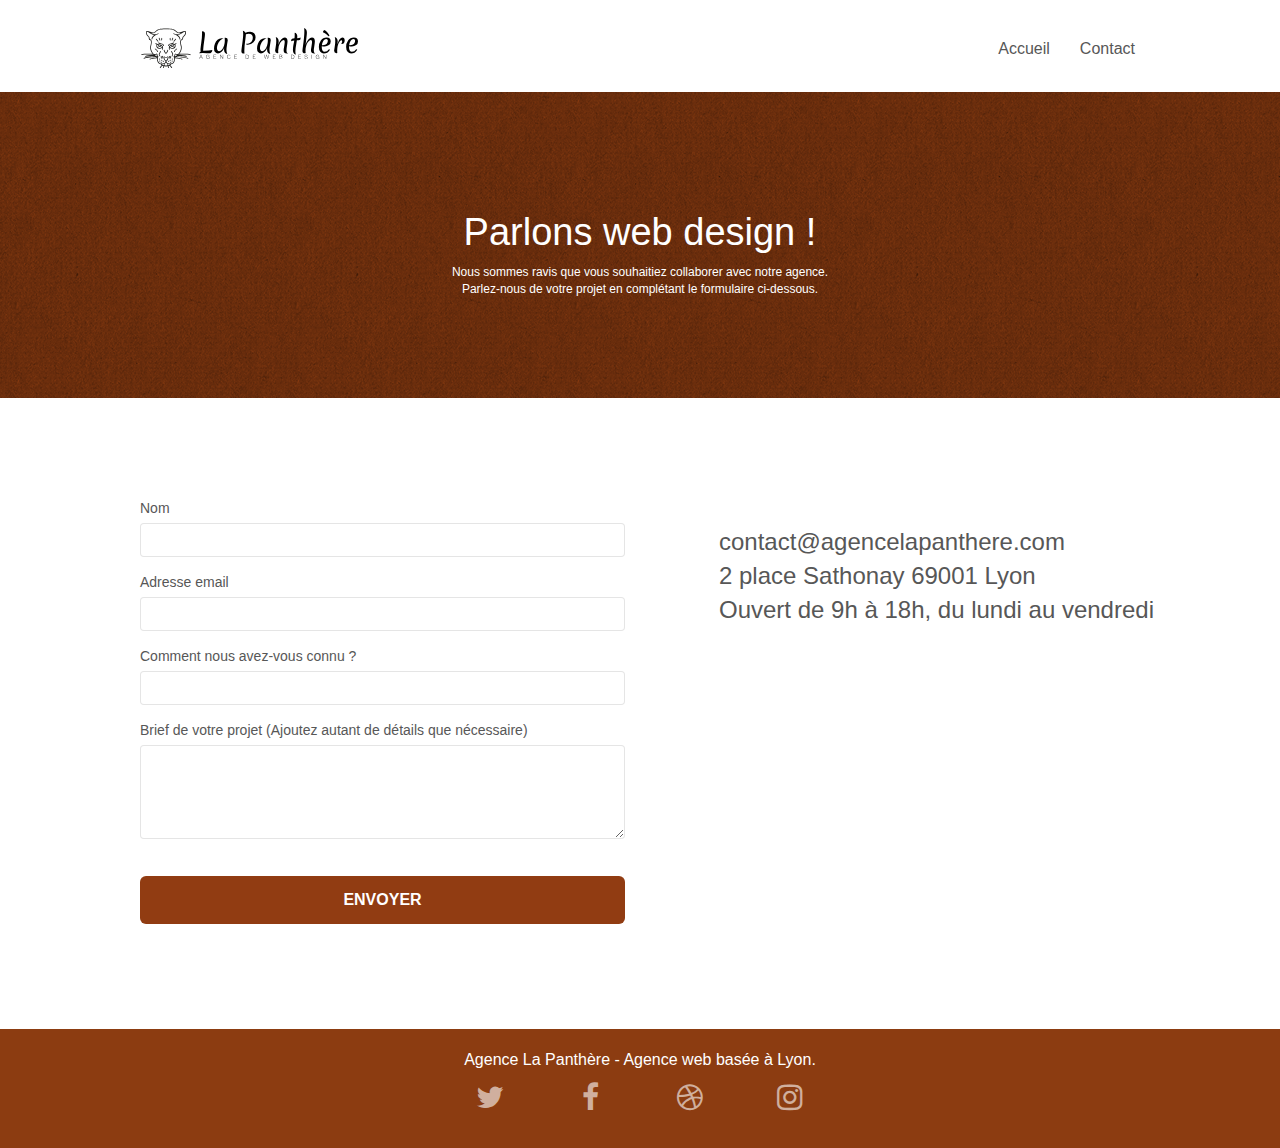
==== commit 16575f83: "update structure contact" ====
--- a/contact.html
+++ b/contact.html
@@ -1,168 +1,235 @@
 <!doctype html>
-<html lang="Default">
+<html lang="fr">
+
 <head>
-    <meta charset="utf-8">
-    <meta name="keywords" content="">
-    <meta name="description" content="">
-    <meta name="viewport" content="width=device-width, initial-scale=1.0, viewport-fit=cover">
-    <link rel="shortcut icon" type="image/png" href="./img/favicon.jpg">
-    
+	<meta charset="UTF-8" />
+	<meta name="viewport" content="width=device-width, initial-scale=1.0" />
+
+	<title>Contact - Agence Webdesign Lyon La Panthère</title>
+
+	<meta name="description"
+		content="Contactez-nous pour collaborer avec notre agence de webdesign basée à Lyon. Remplissez le formulaire ci-dessous et parlez-nous de votre projet." />
+	<meta name="author" content="Agence La Panthère" />
+	<meta http-equiv="Cache-Control" content="max-age=3600" />
+
+	<meta property="og:title" content="Contact - Agence Webdesign Lyon La Panthère" />
+	<meta property="og:description"
+		content="Contactez-nous pour collaborer avec notre agence de webdesign basée à Lyon. Remplissez le formulaire ci-dessous et parlez-nous de votre projet." />
+	<meta property="og:image"
+		content="https://neeemos.github.io/AgencePanthereFinal/img/agence-la-panthere-monochrome.svg" />
+	<meta property="og:url" content="https://neeemos.github.io/AgencePanthereFinal/" />
+	<meta property="og:type" content="website" />
+
+	<meta name="twitter:card" content="summary_large_image" />
+	<meta name="twitter:title" content="Contact - Agence Webdesign Lyon La Panthère" />
+	<meta name="twitter:description"
+		content="Contactez-nous pour collaborer avec notre agence de webdesign basée à Lyon. Remplissez le formulaire ci-dessous et parlez-nous de votre projet." />
+	<meta name="twitter:image"
+		content="https://neeemos.github.io/AgencePanthereFinal/img/agence-la-panthere-monochrome.svg" />
+
+	<meta name="robots" content="index,follow" />
+
 	<link rel="stylesheet" type="text/css" href="./css/bootstrap.min.css">
 	<link rel="stylesheet" type="text/css" href="./css/style.min.css">
 	<link rel="stylesheet" type="text/css" href="./css/font-awesome.min.css">
 	<link rel="stylesheet" type="text/css" href="./css/et-line.min.css">
-	
-    
+
 	<script src="./js/jquery-2.1.0.min.js"></script>
 	<script src="./js/bootstrap.min.js"></script>
 	<script src="./js/blocs.min.js"></script>
 	<script src="./js/jqBootstrapValidation.js"></script>
 	<script src="./js/formHandler.js"></script>
-    <title>page2</title>
-
-    
-<!-- Analytics -->
- 
-<!-- Analytics END -->
-    
+
+	<link rel="icon" type="image/png" href="img/favicon.jpg" />
+
+	<script type="application/ld+json">
+		{
+			"@context": "http://schema.org",
+			"@type": "Organization",
+			"name": "Agence La Panthère",
+			"url": "https://neeemos.github.io/AgencePanthereFinal/",
+			"logo": "https://neeemos.github.io/AgencePanthereFinal/img/agence-la-panthere-monochrome.svg"
+		}
+	</script>
+
+	<script async src="https://www.googletagmanager.com/gtag/js?id=G-CCNP0RRD0X"></script>
+	<script>
+		window.dataLayer = window.dataLayer || [];
+		function gtag() {
+			dataLayer.push(arguments);
+		}
+		gtag("js", new Date());
+
+		gtag("config", "G-CCNP0RRD0X");
+	</script>
+
 </head>
+
 <body>
-<!-- Principal conteneur -->
-<div class="page-container">
-    
-<!-- bloc-0 -->
-<div class="bloc bgc-white l-bloc " id="bloc-0">
-	<div class="container bloc-sm">
-		<nav class="navbar row">
-			<div class="navbar-header">
-				<a class="navbar-brand" href="index.html"><img src="img/agence-la-panthere-monochrome.svg" alt="atlanta web design logo" height="40" /></a>
-				<button id="nav-toggle" type="button" class="ui-navbar-toggle navbar-toggle" data-toggle="collapse" data-target=".navbar-1">
-					<span class="sr-only">Toggle navigation</span><span class="icon-bar"></span><span class="icon-bar"></span><span class="icon-bar"></span>
-				</button>
+
+	<body>
+		<!-- Principal conteneur -->
+		<div class="page-container">
+
+			<!-- bloc-0 -->
+			<div class="bloc bgc-white l-bloc" id="bloc-0">
+				<div class="container bloc-sm">
+					<nav class="navbar row">
+						<div class="navbar-header">
+							<a class="navbar-brand" href="index.html">
+								<img src="img/agence-la-panthere-monochrome.svg" alt="Logo de l'agence La Panthère"
+									height="40" />
+
+							</a>
+							<button id="nav-toggle" type="button" class="ui-navbar-toggle navbar-toggle"
+								data-toggle="collapse" data-target=".navbar-1">
+								<span class="sr-only">Toggle navigation</span>
+								<span class="icon-bar"></span>
+								<span class="icon-bar"></span>
+								<span class="icon-bar"></span>
+							</button>
+						</div>
+						<div class="collapse navbar-collapse navbar-1 special-dropdown-nav">
+							<ul class="site-navigation nav navbar-nav">
+								<li>
+									<a href="index.html">Accueil</a>
+								</li>
+								<li></li>
+								<li>
+									<a href="contact.html">Contact</a>
+								</li>
+							</ul>
+						</div>
+					</nav>
+				</div>
 			</div>
-			<div class="collapse navbar-collapse navbar-1 special-dropdown-nav">
-				<ul class="site-navigation nav navbar-nav">
-					<li>
-						<a href="index.html">Accueil</a>
-					</li>
-					<li>
-					</li>
-					<li>
-						<a href="page2.html">page2 &gt;</a>
-					</li>
-				</ul>
+			<!-- bloc-0 END -->
+
+			<!-- bloc-6 -->
+			<div class="bloc bg-dots-bg bg-repeat bgc-atomic-tangerine d-bloc bloc-bg-texture texture-paper"
+				id="bloc-6">
+				<div class="container bloc-lg">
+					<div class="row">
+						<div class="col-sm-12">
+							<h1 class="text-center hero-bloc-text tc-white">
+								Parlons web design !
+							</h1>
+							<p class="text-center mg-lg tc-white tight-width-whitespace">
+								Nous sommes ravis que vous souhaitiez collaborer avec notre agence.<br>
+								Parlez-nous de votre projet en complétant le formulaire ci-dessous.
+							</p>
+						</div>
+					</div>
+				</div>
 			</div>
-		</nav>
-	</div>
-</div>
-<!-- bloc-0 END -->
-
-<!-- bloc-6 -->
-<div class="bloc bg-dots-bg bg-repeat bgc-atomic-tangerine d-bloc bloc-bg-texture texture-paper" id="bloc-6">
-	<div class="container bloc-lg">
-		<div class="row">
-			<div class="col-sm-12">
-				<h1 class="text-center hero-bloc-text tc-white">
-					Parlons web design !
-				</h1>
-				<p class="text-center mg-lg tc-white tight-width-whitespace">
-					Nous sommes ravis que vous souhaitiez collaborer avec notre agence.<br>
-					Parlez-nous de votre projet en complétant le formulaire ci-dessous.
-				</p>
+			<!-- bloc-6 END -->
+
+			<!-- bloc-7 -->
+			<div class="bloc bgc-white l-bloc" id="bloc-7">
+				<div class="container bloc-lg">
+					<div class="row">
+						<div class="col-sm-6">
+							<form id="form_1" novalidate success-msg="Your message has been sent."
+								fail-msg="Sorry it seems that our mail server is not responding, Sorry for the inconvenience!">
+								<div class="form-group">
+									<label for="name">Nom</label>
+									<input id="name" class="form-control" aria-label="Nom" required />
+								</div>
+								<div class="form-group">
+									<label for="email">Adresse email</label>
+									<input id="email" class="form-control" aria-label="Adresse email" type="email"
+										required />
+								</div>
+								<div class="form-group">
+									<label for="input_504">Comment nous avez-vous connu ?</label>
+									<input class="form-control" type="email" aria-label="Comment nous avez-vous connu"
+										required id="input_504" />
+								</div>
+								<div class="form-group">
+									<label for="message">Brief de votre projet (Ajoutez autant de détails que
+										nécessaire)</label>
+									<textarea id="message" class="form-control" aria-label="Brief de votre projet"
+										rows="4" cols="50" required></textarea>
+								</div>
+								<button class="bloc-button btn btn-lg btn-block cta-hero btn-atomic-tangerine"
+									type="submit">
+									Envoyer
+								</button>
+							</form>
+
+						</div>
+						<div class="col-sm-6 info-box">
+							<p class="info-text">
+								contact@agencelapanthere.com<br>
+								2 place Sathonay 69001 Lyon<br>
+								Ouvert de 9h à 18h, du lundi au vendredi
+							</p>
+						</div>
+					</div>
+				</div>
 			</div>
+			<!-- bloc-7 END -->
+
+			<!-- ScrollToTop Button -->
+			<a class="bloc-button btn btn-d scrollToTop" onclick="scrollToTarget('1')">
+				<span class="fa fa-chevron-up"></span>
+			</a>
+			<!-- ScrollToTop Button END -->
+
+			<!-- Footer - bloc-8 -->
+			<footer class="bloc bgc-atomic-tangerine d-bloc" id="bloc-8">
+				<div class="container bloc-sm">
+					<div class="row">
+						<div class="col-sm-12">
+							<p class="text-center white">
+								Agence La Panthère - Agence web basée à Lyon.<br>
+							</p>
+							<div class="row row-no-gutters social">
+								<div class="col-sm-3">
+									<div class="text-center">
+										<a class="social" href="https://twitter.com" aria-label="Profil Twitter" rel="noopener">
+											<span class="fa fa-twitter icon-md" aria-hidden="true"></span>
+											<span class="sr-only">Profil Twitter</span>
+										</a>
+									</div>
+								</div>
+								<div class="col-sm-3">
+									<div class="text-center">
+										<a class="social" href="https://facebook.com" aria-label="Profil Facebook"
+											rel="noopener">
+											<span class="fa fa-facebook icon-md" aria-hidden="true"></span>
+											<span class="sr-only">Profil Facebook</span>
+										</a>
+									</div>
+								</div>
+								<div class="col-sm-3">
+									<div class="text-center">
+										<a class="social" href="https://dribbble.com/" aria-label="Profil Dribbble"
+											rel="noopener">
+											<span class="fa fa-dribbble icon-md" aria-hidden="true"></span>
+											<span class="sr-only">Profil Dribbble</span>
+										</a>
+									</div>
+								</div>
+									<div class="col-sm-3">
+										<div class="text-center">
+											<a class="social" href="https://instagram.com" aria-label="Profil Instagram"
+												rel="noopener">
+												<span class="fa fa-instagram icon-md" aria-hidden="true"></span>
+												<span class="sr-only">Profil Instagram</span>
+											</a>
+										</div>
+							</div>
+						</div>
+					</div>
+				</div>
+			</footer>
+			<!-- Footer - bloc-8 END -->
+
 		</div>
-	</div>
-</div>
-<!-- bloc-6 END -->
-
-<!-- bloc-7 -->
-<div class="bloc bgc-white l-bloc" id="bloc-7">
-	<div class="container bloc-lg">
-		<div class="row">
-			<div class="col-sm-6">
-				<form id="form_1" novalidate success-msg="Your message has been sent." fail-msg="Sorry it seems that our mail server is not responding, Sorry for the inconvenience!">
-					<div class="form-group">
-						<label>
-							Nom
-						</label>
-						<input id="name" class="form-control" required />
-					</div>
-					<div class="form-group">
-						<label>
-							Adresse email
-						</label>
-						<input id="email" class="form-control" type="email" required />
-					</div>
-					<div class="form-group">
-						<label>
-							Comment nous avez-vous connu ?
-						</label>
-						<input class="form-control" type="email" required id="input_504" />
-					</div>
-					<div class="form-group">
-						<label>
-							Brief de votre projet (Ajoutez autant de détails que nécessaire)<br>
-						</label><textarea id="message" class="form-control" rows="4" cols="50" required></textarea>
-					</div> 
-					<button class="bloc-button btn btn-lg btn-block cta-hero btn-atomic-tangerine" type="submit">
-						Envoyer
-					</button>
-				</form>
-			</div>
-			<div class="col-sm-6">
-				<p>
-					contact@agencelapanthere.com<br>2 place Sathonay 69001 Lyon<br>Ouvert de 9h à 18h, du lundi au vendredi<br>
-				</p>
-			</div>
-		</div>
-	</div>
-</div>
-<!-- bloc-7 END -->
-
-<!-- ScrollToTop Button -->
-<a class="bloc-button btn btn-d scrollToTop" onclick="scrollToTarget('1')"><span class="fa fa-chevron-up"></span></a>
-<!-- ScrollToTop Button END-->
-
-
-<!-- Footer - bloc-8 -->
-<div class="bloc bgc-atomic-tangerine d-bloc" id="bloc-8">
-	<div class="container bloc-sm">
-		<div class="row">
-			<div class="col-sm-12">
-				<p class="text-center white">
-					Agence La Panthère - Agence web basée à Lyon.<br>
-				</p>
-				<div class="row row-no-gutters social">
-					<div class="col-sm-3">
-						<div class="text-center">
-							<a class="social" href="index.html"><span class="fa fa-twitter icon-md"></span></a>
-						</div>
-					</div>
-					<div class="col-sm-3">
-						<div class="text-center">
-							<a class="social" href="index.html"><span class="fa fa-facebook icon-md"></span></a>
-						</div>
-					</div>
-					<div class="col-sm-3">
-						<div class="text-center">
-							<a class="social" href="index.html"><span class="fa fa-dribbble icon-md"></span></a>
-						</div>
-					</div>
-					<div class="col-sm-3">
-						<div class="text-center">
-							<a class="social" href="index.html"><span class="fa fa-instagram icon-md"></span></a>
-						</div>
-					</div>
-				</div>
-			</div>
-		</div>
-	</div>
-</div>
-<!-- Footer - bloc-8 END -->
-
-</div>
-<!-- Principal conteneur END -->
-    
-
-</body>
-</html>
+		<!-- Principal conteneur END -->
+
+
+	</body>
+
+</html>--- a/css/style.min.css
+++ b/css/style.min.css
@@ -1 +1 @@
-.d-bloc .navbar-toggle .icon-bar,body{background:#fff}.bloc .container,.row.row-no-gutters>[class*=" col-"],.row.row-no-gutters>[class^=col-]{padding-right:0;padding-left:0}.nav-center .navbar-brand img,body{margin:0}a,button{outline:0!important}.scrollToTop,a,button{transition:.3s ease-in-out}body{padding:0;overflow-x:hidden;-webkit-font-smoothing:antialiased;-moz-osx-font-smoothing:grayscale}a:hover{text-decoration:none;cursor:pointer}.bloc{width:100%;clear:both;background:50% 50%/cover no-repeat;padding:0 50px;-webkit-background-size:cover;-moz-background-size:cover;-o-background-size:cover;position:relative}.bloc-lg{padding:100px 50px}.bloc-md{padding:50px}.bloc-sm{padding:20px 50px}.bg-b-edge,.bg-br-edge,.bg-center,.bg-l-edge,.bg-r-edge,.bg-repeat,.bg-t-edge{-webkit-background-size:auto!important;-moz-background-size:auto!important;-o-background-size:auto!important;background-size:auto!important}.bg-repeat,.nav>li a:focus,.nav>li a:hover{background:0 0}.bg-t-edge{background:top no-repeat}.bloc-bg-texture::before{content:"";background-size:2px 2px;position:absolute;top:0;bottom:0;left:0;right:0}.texture-paper::before{background:url(https://neeemos.github.io/AgencePanthereDefault/img/texture-paper.png) 0 0/280px 280px}.nav>li>.dropdown a,.navbar-toggle:hover{background:0 0!important}.b-parallax{background-attachment:fixed}.d-bloc{color:rgba(255,255,255,.7)}.d-bloc button:hover{color:rgba(255,255,255,.9)}.d-bloc .a-btn,.d-bloc .navbar a,.d-bloc .navbar-brand,.d-bloc a .icon-lg,.d-bloc a .icon-md,.d-bloc a .icon-sm,.d-bloc h1 a,.d-bloc h2 a,.d-bloc h3 a,.d-bloc h4 a,.d-bloc h5 a,.d-bloc h6 a,.d-bloc p a{color:rgba(255,255,255,.6)}.d-bloc .a-btn:hover,.d-bloc .navbar a:hover,.d-bloc .navbar-brand:hover,.d-bloc a:hover .icon-lg,.d-bloc a:hover .icon-md,.d-bloc a:hover .icon-sm,.d-bloc h1 a:hover,.d-bloc h2 a:hover,.d-bloc h3 a:hover,.d-bloc h4 a:hover,.d-bloc h5 a:hover,.d-bloc h6 a:hover,.d-bloc p a:hover{color:#fff}.l-bloc{color:rgba(0,0,0,.5)}.l-bloc button:hover{color:rgba(0,0,0,.7)}.l-bloc .a-btn,.l-bloc .navbar a,.l-bloc .navbar-brand,.l-bloc .navbar-toggle .icon-bar,.l-bloc a .icon-lg,.l-bloc a .icon-md,.l-bloc a .icon-sm,.l-bloc h1 a,.l-bloc h2 a,.l-bloc h3 a,.l-bloc h4 a,.l-bloc h5 a,.l-bloc h6 a,.l-bloc p a{color:rgba(0,0,0,.6)}.l-bloc .a-btn:hover,.l-bloc .navbar a:hover,.l-bloc .navbar-brand:hover,.l-bloc a:hover .icon-lg,.l-bloc a:hover .icon-md,.l-bloc a:hover .icon-sm,.l-bloc h1 a:hover,.l-bloc h2 a:hover,.l-bloc h3 a:hover,.l-bloc h4 a:hover,.l-bloc h5 a:hover,.l-bloc h6 a:hover,.l-bloc p a:hover{color:#000}.voffset{margin-top:30px}.voffset-lg{margin-top:80px}.row-no-gutters{margin-right:0;margin-left:0}#bloc-1-hero h1{font-size:32px}.navbar{margin-bottom:0;z-index:1}.navbar-brand{height:auto;padding:3px 15px;font-size:25px;font-weight:600;line-height:44px}.navbar-brand img{max-height:200px;margin:0 5px 0 0;display:inline}.navbar-brand img[src$=svg]{min-width:100px}.navbar .nav{padding-top:2px;margin-right:-16px;float:right;z-index:1}.nav>li{float:left;margin-top:4px;font-size:16px}.navbar-toggle{margin:10px 10px 0 0;border:0}.mg-lg,.mg-md{margin-top:10px}.navbar-toggle .icon-bar{background-color:rgba(0,0,0,.5);width:26px}@media (min-width:768px){.site-navigation{position:absolute;top:50%;right:20px;transform:translate(0,-50%);-webkit-transform:translateY(-50%)}.nav-center{text-align:center}.nav-center .navbar-header{width:100%}.nav-center .nav>li,.nav-center .navbar-brand,.nav-center .navbar-header{float:none;display:inline-block}.nav-center .site-navigation{position:relative;width:100%;right:0;margin-right:0;margin-top:20px}}.nav>li>.dropdown a{display:block;padding:14px 15px}.mg-md{margin-bottom:20px}.mg-lg{margin-bottom:40px}.btn{margin:0 5px 5px 0}.btn-d,.btn-d:focus,.btn-d:hover{color:#fff;background:rgba(0,0,0,.3)}.btn-rd{border-radius:40px}.btn-clean{border:1px solid rgba(0,0,0,.08);border-bottom-color:rgba(0,0,0,.1);text-shadow:0 1px 0 rgba(0,0,1,.1);box-shadow:0 1px 3px rgba(0,0,1,.25),inset 0 1px 0 0 rgba(255,255,255,.15)}.icon-md{font-size:30px!important}.icon-lg{font-size:60px!important}.sm-shadow{text-shadow:0 1px 2px rgba(0,0,0,.3)}.form-control{border-color:rgba(0,0,0,.1);box-shadow:none}.scrollToTop{width:40px;height:40px;position:fixed;bottom:20px;right:20px;opacity:0;z-index:500}.scrollToTop span{margin-top:6px}a[data-lightbox]{position:relative;display:block;text-align:center}a[data-lightbox]:hover::before{content:"+";font-family:HelveticaNeue-Light,"Helvetica Neue Light","Helvetica Neue",Helvetica,Arial;font-size:32px;width:50px;height:50px;margin-left:-25px;border-radius:50%;background:rgba(0,0,0,.6);color:#fff;font-weight:100;z-index:1;position:absolute;top:50%;transform:translateY(-50%);-webkit-transform:translateY(-50%)}a[data-lightbox]:hover img{opacity:.6;-webkit-animation-fill-mode:none;animation-fill-mode:none}.lightbox-caption{padding:20px;color:#fff;background:rgba(0,0,0,.5);position:absolute;left:15px;right:15px;bottom:5px}.snapshot-lb .lightbox-caption{padding:0;color:rgba(0,0,0,.5);background:0 0}.btn,a,h1,h2,h3,h4,h5,h6,label,p{font-family:helvetica;font-weight:400;color:#575757!important}.cta-hero,h3{text-transform:uppercase;font-weight:700}h1,h3,h4{color:#333!important}.btn-atomic-tangerine,.cta-hero,.tc-white,.white{color:#fff!important}.container{max-width:1000px}.hero-bloc-text{font-size:38px}p{font-size:11px}.tight-width-whitespace{max-width:600px;margin:auto}.h1{font-size:20px;font-family:"Open Sans"}.cta-hero{margin-top:22px;padding:12px 28px;font-size:16px}.social{max-width:400px;margin:auto auto 15px}h2{font-size:22px;line-height:1.4em}h3{font-size:15px}.med-width-whitespace{max-width:800px;margin:auto;box-shadow:0 0 0 #000}.icons{margin-bottom:14px;margin-top:24px}.white{font-size:medium}.portfolio-thumb{margin-bottom:24px;width:100%}.portfolio-row{margin-bottom:44px;margin-top:50px}.black-background{background-color:rgba(165,147,99,.7);padding:40px}.bgc-white{background-color:#fff}.bgc-dark-slate-blue{background-color:#364577}.bgc-atomic-tangerine{background-color:#8c3c11}.btn-atomic-tangerine{background-color:#913c12}.btn-atomic-tangerine:hover{background:#c27956!important;color:#fff!important}.icon-dark-slate-blue{color:#364577!important;border-color:#364577!important}.bg-dots-bg{background-image:url(https://neeemos.github.io/AgencePanthereDefault/img/dots-bg.png)}.bg-lines-h2-bg{background-image:url(https://neeemos.github.io/AgencePanthereDefault/img/lines-h2-bg.png)}.bg-banniere{background-image:url(https://neeemos.github.io/AgencePanthereDefault/img/agence-la-panthere.avif)}.bg-presentation{background-image:url(https://neeemos.github.io/AgencePanthereDefault/img/image-de-presentation.webp)}@media (max-width:1024px){.bloc{padding-left:20px;padding-right:20px}}@media (max-width:992px) and (min-width:768px){.navbar .nav{max-width:80%}.nav-center.navbar .nav{max-width:100%}}@media only screen and (min-device-width:768px) and (max-device-width:1024px) and (orientation:landscape){.b-parallax{background-attachment:scroll}}@media only screen and (min-device-width:1024px) and (max-device-width:1366px) and (-webkit-min-device-pixel-ratio:1.5){.b-parallax{background-attachment:scroll}}@media (max-width:991px){.container{width:100%}.b-parallax{background-attachment:scroll}#hero-bloc,.page-container{overflow-x:hidden;position:relative}.bloc{padding-left:constant(safe-area-inset-left);padding-right:constant(safe-area-inset-right)}.bloc-group,.bloc-group .bloc{display:block;width:100%}}@media (max-width:400px){.bloc{padding-left:0;padding-right:0}}.content{display:flex;justify-content:center}.portfolio-block .resized{width:45%!important}.resized{width:65%!important}@media (max-width:768px){.portfolio-block .resized{width:65%!important}.resized{width:100%!important}}.text-center .custom-paragraph{font-size:1.4em}.text-center .custom-italic{font-style:italic;font-size:1.2em}.bloc-8 .col-sm-12{display:flex;justify-content:center;flex-direction:column}.bloc-8 .col-sm-12 .row.row-no-gutters.social{justify-content:space-between;margin-bottom:20px!important}@media (max-width:767px){.page-container{overflow-x:hidden;position:relative}h1,h2,h3,h4,h5,h6,p{padding-left:10px!important;padding-right:10px!important}.b-parallax{background-attachment:scroll}.navbar .nav{padding-top:0;border-top:1px solid rgba(0,0,0,.2);float:none!important}.navbar.row{margin-left:0;margin-right:0}.site-navigation{position:inherit;transform:none;-webkit-transform:none;-ms-transform:none}.nav>li{margin-top:0;border-bottom:1px solid rgba(0,0,0,.1);background:rgba(0,0,0,.05);text-align:left;padding-left:15px;width:100%}.nav>li:hover{background:rgba(0,0,0,.08)}#hero-bloc .navbar .nav{background:rgba(0,0,0,.8)}#hero-bloc .navbar .nav a{color:rgba(255,255,255,.6)}.hero{padding:50px 0}.hero-nav{left:-1px;right:-1px}.navbar-collapse{padding:0;overflow-x:hidden;-webkit-box-shadow:none;box-shadow:none}.navbar-brand img{max-height:40px;width:auto}.bloc,.bloc-md,.bloc-sm{padding-left:0;padding-right:0}.bloc-lg{padding:40px 0}.a-block{padding:0 10px}.voffset{margin-top:5px}.voffset-md{margin-top:20px}.voffset-lg{margin-top:30px}form{padding:5px}.row.row-no-gutters{display:flex;flex-direction:row;justify-content:space-between}}.row.center{justify-content:center;display:flex}.row-no-gutters .keywords{color:#f3976c}+.d-bloc .navbar-toggle .icon-bar,body{background:#fff}.bloc .container,.row.row-no-gutters>[class*=" col-"],.row.row-no-gutters>[class^=col-]{padding-right:0;padding-left:0}.nav-center .navbar-brand img,body{margin:0}a,button{outline:0!important}.scrollToTop,a,button{transition:.3s ease-in-out}body{padding:0;overflow-x:hidden;-webkit-font-smoothing:antialiased;-moz-osx-font-smoothing:grayscale}a:hover{text-decoration:none;cursor:pointer}.bloc{width:100%;clear:both;background:50% 50%/cover no-repeat;padding:0 50px;-webkit-background-size:cover;-moz-background-size:cover;-o-background-size:cover;position:relative}.bloc-lg{padding:100px 50px}.bloc-md{padding:50px}.bloc-sm{padding:20px 50px}.bg-b-edge,.bg-br-edge,.bg-center,.bg-l-edge,.bg-r-edge,.bg-repeat,.bg-t-edge{-webkit-background-size:auto!important;-moz-background-size:auto!important;-o-background-size:auto!important;background-size:auto!important}.bg-repeat,.nav>li a:focus,.nav>li a:hover{background:0 0}.bg-t-edge{background:top no-repeat}.bloc-bg-texture::before{content:"";background-size:2px 2px;position:absolute;top:0;bottom:0;left:0;right:0}.texture-paper::before{background:url(https://neeemos.github.io/AgencePanthereDefault/img/texture-paper.png) 0 0/280px 280px}.nav>li>.dropdown a,.navbar-toggle:hover{background:0 0!important}.b-parallax{background-attachment:fixed}.d-bloc{color:rgba(255,255,255,.7)}.d-bloc button:hover{color:rgba(255,255,255,.9)}.d-bloc .a-btn,.d-bloc .navbar a,.d-bloc .navbar-brand,.d-bloc a .icon-lg,.d-bloc a .icon-md,.d-bloc a .icon-sm,.d-bloc h1 a,.d-bloc h2 a,.d-bloc h3 a,.d-bloc h4 a,.d-bloc h5 a,.d-bloc h6 a,.d-bloc p a{color:rgba(255,255,255,.6)}.d-bloc .a-btn:hover,.d-bloc .navbar a:hover,.d-bloc .navbar-brand:hover,.d-bloc a:hover .icon-lg,.d-bloc a:hover .icon-md,.d-bloc a:hover .icon-sm,.d-bloc h1 a:hover,.d-bloc h2 a:hover,.d-bloc h3 a:hover,.d-bloc h4 a:hover,.d-bloc h5 a:hover,.d-bloc h6 a:hover,.d-bloc p a:hover{color:#fff}.l-bloc{color:rgba(0,0,0,.5)}.l-bloc button:hover{color:rgba(0,0,0,.7)}.l-bloc .a-btn,.l-bloc .navbar a,.l-bloc .navbar-brand,.l-bloc .navbar-toggle .icon-bar,.l-bloc a .icon-lg,.l-bloc a .icon-md,.l-bloc a .icon-sm,.l-bloc h1 a,.l-bloc h2 a,.l-bloc h3 a,.l-bloc h4 a,.l-bloc h5 a,.l-bloc h6 a,.l-bloc p a{color:rgba(0,0,0,.6)}.l-bloc .a-btn:hover,.l-bloc .navbar a:hover,.l-bloc .navbar-brand:hover,.l-bloc a:hover .icon-lg,.l-bloc a:hover .icon-md,.l-bloc a:hover .icon-sm,.l-bloc h1 a:hover,.l-bloc h2 a:hover,.l-bloc h3 a:hover,.l-bloc h4 a:hover,.l-bloc h5 a:hover,.l-bloc h6 a:hover,.l-bloc p a:hover{color:#000}.voffset{margin-top:30px}.voffset-lg{margin-top:80px}.row-no-gutters{margin-right:0;margin-left:0}#bloc-1-hero h1{font-size:32px}.navbar{margin-bottom:0;z-index:1}.navbar-brand{height:auto;padding:3px 15px;font-size:25px;font-weight:600;line-height:44px}.navbar-brand img{max-height:200px;margin:0 5px 0 0;display:inline}.navbar-brand img[src$=svg]{min-width:100px}.navbar .nav{padding-top:2px;margin-right:-16px;float:right;z-index:1}.nav>li{float:left;margin-top:4px;font-size:16px}.navbar-toggle{margin:10px 10px 0 0;border:0}.mg-lg,.mg-md{margin-top:10px}.navbar-toggle .icon-bar{background-color:rgba(0,0,0,.5);width:26px}@media (min-width:768px){.site-navigation{position:absolute;top:50%;right:20px;transform:translate(0,-50%);-webkit-transform:translateY(-50%)}.nav-center{text-align:center}.nav-center .navbar-header{width:100%}.nav-center .nav>li,.nav-center .navbar-brand,.nav-center .navbar-header{float:none;display:inline-block}.nav-center .site-navigation{position:relative;width:100%;right:0;margin-right:0;margin-top:20px}}.nav>li>.dropdown a{display:block;padding:14px 15px}.mg-md{margin-bottom:20px}.mg-lg{margin-bottom:40px}.btn{margin:0 5px 5px 0}.btn-d,.btn-d:focus,.btn-d:hover{color:#fff;background:rgba(0,0,0,.3)}.btn-rd{border-radius:40px}.btn-clean{border:1px solid rgba(0,0,0,.08);border-bottom-color:rgba(0,0,0,.1);text-shadow:0 1px 0 rgba(0,0,1,.1);box-shadow:0 1px 3px rgba(0,0,1,.25),inset 0 1px 0 0 rgba(255,255,255,.15)}.icon-md{font-size:30px!important}.icon-lg{font-size:60px!important}.sm-shadow{text-shadow:0 1px 2px rgba(0,0,0,.3)}.form-control{border-color:rgba(0,0,0,.1);box-shadow:none}.scrollToTop{width:40px;height:40px;position:fixed;bottom:20px;right:20px;opacity:0;z-index:500}.scrollToTop span{margin-top:6px}a[data-lightbox]{position:relative;display:block;text-align:center}a[data-lightbox]:hover::before{content:"+";font-family:HelveticaNeue-Light,"Helvetica Neue Light","Helvetica Neue",Helvetica,Arial;font-size:32px;width:50px;height:50px;margin-left:-25px;border-radius:50%;background:rgba(0,0,0,.6);color:#fff;font-weight:100;z-index:1;position:absolute;top:50%;transform:translateY(-50%);-webkit-transform:translateY(-50%)}a[data-lightbox]:hover img{opacity:.6;-webkit-animation-fill-mode:none;animation-fill-mode:none}.lightbox-caption{padding:20px;color:#fff;background:rgba(0,0,0,.5);position:absolute;left:15px;right:15px;bottom:5px}.snapshot-lb .lightbox-caption{padding:0;color:rgba(0,0,0,.5);background:0 0}.btn,a,h1,h2,h3,h4,h5,h6,label,p{font-family:helvetica;font-weight:400;color:#575757!important}.cta-hero,h3{text-transform:uppercase;font-weight:700}h1,h3,h4{color:#333!important}.btn-atomic-tangerine,.cta-hero,.tc-white,.white{color:#fff!important}.container{max-width:1000px}.hero-bloc-text{font-size:38px}p{font-size:12px}.tight-width-whitespace{max-width:600px;margin:auto}.h1{font-size:20px;font-family:"Open Sans"}.cta-hero{margin-top:22px;padding:12px 28px;font-size:16px}.social{max-width:400px;margin:auto auto 15px}h2{font-size:22px;line-height:1.4em}h3{font-size:15px}.med-width-whitespace{max-width:800px;margin:auto;box-shadow:0 0 0 #000}.icons{margin-bottom:14px;margin-top:24px}.white{font-size:medium}.portfolio-thumb{margin-bottom:24px;width:100%}.portfolio-row{margin-bottom:44px;margin-top:50px}.black-background{background-color:rgba(165,147,99,.7);padding:40px}.bgc-white{background-color:#fff}.bgc-dark-slate-blue{background-color:#364577}.bgc-atomic-tangerine{background-color:#8c3c11}.btn-atomic-tangerine{background-color:#913c12}.btn-atomic-tangerine:hover{background:#c27956!important;color:#fff!important}.icon-dark-slate-blue{color:#364577!important;border-color:#364577!important}.bg-dots-bg{background-image:url(https://neeemos.github.io/AgencePanthereDefault/img/dots-bg.png)}.bg-lines-h2-bg{background-image:url(https://neeemos.github.io/AgencePanthereDefault/img/lines-h2-bg.png)}.bg-banniere{background-image:url(https://neeemos.github.io/AgencePanthereDefault/img/agence-la-panthere.avif)}.bg-presentation{background-image:url(https://neeemos.github.io/AgencePanthereDefault/img/image-de-presentation.webp)}@media (max-width:1024px){.bloc{padding-left:20px;padding-right:20px}}@media (max-width:992px) and (min-width:768px){.navbar .nav{max-width:80%}.nav-center.navbar .nav{max-width:100%}}@media only screen and (min-device-width:768px) and (max-device-width:1024px) and (orientation:landscape){.b-parallax{background-attachment:scroll}}@media only screen and (min-device-width:1024px) and (max-device-width:1366px) and (-webkit-min-device-pixel-ratio:1.5){.b-parallax{background-attachment:scroll}}@media (max-width:991px){.container{width:100%}.b-parallax{background-attachment:scroll}#hero-bloc,.page-container{overflow-x:hidden;position:relative}.bloc{padding-left:constant(safe-area-inset-left);padding-right:constant(safe-area-inset-right)}.bloc-group,.bloc-group .bloc{display:block;width:100%}}@media (max-width:400px){.bloc{padding-left:0;padding-right:0}}.content{display:flex;justify-content:center}.portfolio-block .resized{width:45%!important}.resized{width:65%!important}@media (max-width:768px){.portfolio-block .resized{width:65%!important}.resized{width:100%!important}}.text-center .custom-paragraph{font-size:1.4em}.text-center .custom-italic{font-style:italic;font-size:1.2em}.bloc-8 .col-sm-12{display:flex;justify-content:center;flex-direction:column}.bloc-8 .col-sm-12 .row.row-no-gutters.social{justify-content:space-between;margin-bottom:20px!important}@media (max-width:767px){.page-container{overflow-x:hidden;position:relative}h1,h2,h3,h4,h5,h6,p{padding-left:10px!important;padding-right:10px!important}.b-parallax{background-attachment:scroll}.navbar .nav{padding-top:0;border-top:1px solid rgba(0,0,0,.2);float:none!important}.navbar.row{margin-left:0;margin-right:0}.site-navigation{position:inherit;transform:none;-webkit-transform:none;-ms-transform:none}.nav>li{margin-top:0;border-bottom:1px solid rgba(0,0,0,.1);background:rgba(0,0,0,.05);text-align:left;padding-left:15px;width:100%}.nav>li:hover{background:rgba(0,0,0,.08)}#hero-bloc .navbar .nav{background:rgba(0,0,0,.8)}#hero-bloc .navbar .nav a{color:rgba(255,255,255,.6)}.hero{padding:50px 0}.hero-nav{left:-1px;right:-1px}.navbar-collapse{padding:0;overflow-x:hidden;-webkit-box-shadow:none;box-shadow:none}.navbar-brand img{max-height:40px;width:auto}.bloc,.bloc-md,.bloc-sm{padding-left:0;padding-right:0}.bloc-lg{padding:40px 0}.a-block{padding:0 10px}.voffset{margin-top:5px}.voffset-md{margin-top:20px}.voffset-lg{margin-top:30px}form{padding:5px}.row.row-no-gutters{display:flex;flex-direction:row;justify-content:space-between}}.row.center{justify-content:center;display:flex}.row-no-gutters .keywords{color:#f3976c} .info-box{position:absolute;right:-5%;top:20%}.info-text{font-size:24px}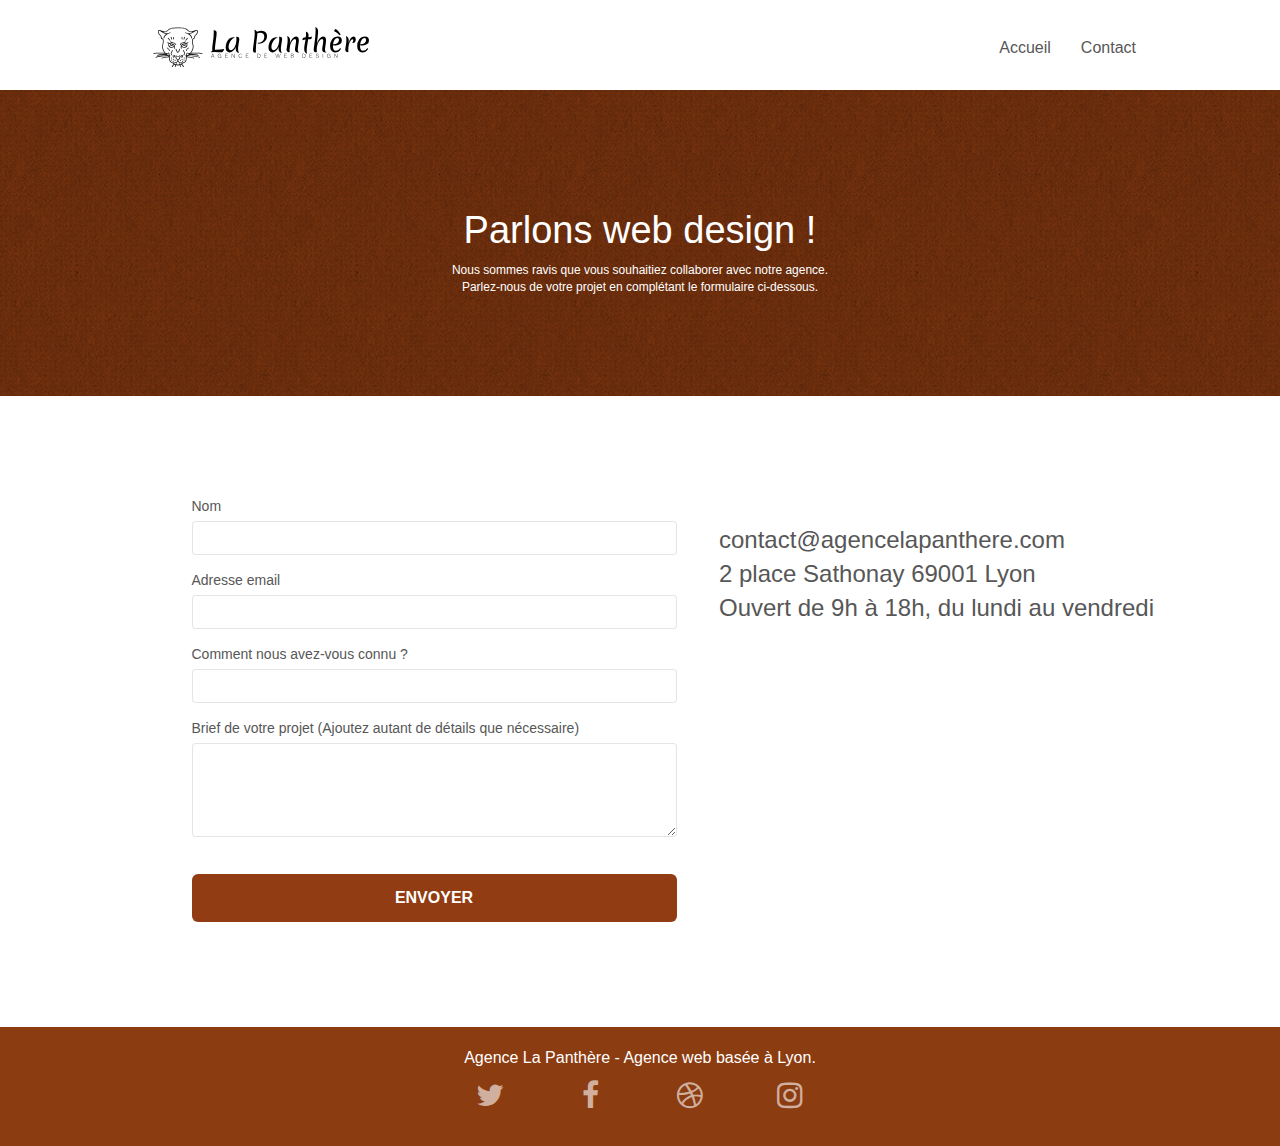
==== commit 9af4399c: "demande soutenance" ====
--- a/contact.html
+++ b/contact.html
@@ -10,8 +10,6 @@
 	<meta name="description"
 		content="Contactez-nous pour collaborer avec notre agence de webdesign basée à Lyon. Remplissez le formulaire ci-dessous et parlez-nous de votre projet." />
 	<meta name="author" content="Agence La Panthère" />
-	<meta http-equiv="Cache-Control" content="max-age=3600" />
-
 	<meta property="og:title" content="Contact - Agence Webdesign Lyon La Panthère" />
 	<meta property="og:description"
 		content="Contactez-nous pour collaborer avec notre agence de webdesign basée à Lyon. Remplissez le formulaire ci-dessous et parlez-nous de votre projet." />
@@ -34,9 +32,9 @@
 	<link rel="stylesheet" type="text/css" href="./css/font-awesome.min.css">
 	<link rel="stylesheet" type="text/css" href="./css/et-line.min.css">
 
-	<script src="./js/jquery-2.1.0.min.js"></script>
-	<script src="./js/bootstrap.min.js"></script>
-	<script src="./js/blocs.min.js"></script>
+	<script src="./js/jquery-2.1.0.js"></script>
+	<script src="./js/bootstrap.js"></script>
+	<script src="./js/blocs.js"></script>
 	<script src="./js/jqBootstrapValidation.js"></script>
 	<script src="./js/formHandler.js"></script>
 
@@ -65,171 +63,171 @@
 
 </head>
 
+
+
 <body>
-
-	<body>
-		<!-- Principal conteneur -->
-		<div class="page-container">
-
-			<!-- bloc-0 -->
-			<div class="bloc bgc-white l-bloc" id="bloc-0">
-				<div class="container bloc-sm">
-					<nav class="navbar row">
-						<div class="navbar-header">
-							<a class="navbar-brand" href="index.html">
-								<img src="img/agence-la-panthere-monochrome.svg" alt="Logo de l'agence La Panthère"
-									height="40" />
-
-							</a>
-							<button id="nav-toggle" type="button" class="ui-navbar-toggle navbar-toggle"
-								data-toggle="collapse" data-target=".navbar-1">
-								<span class="sr-only">Toggle navigation</span>
-								<span class="icon-bar"></span>
-								<span class="icon-bar"></span>
-								<span class="icon-bar"></span>
+	<!-- Principal conteneur -->
+	<div class="page-container">
+
+		<!-- bloc-0 -->
+		<div class="bloc bgc-white l-bloc" id="bloc-0">
+			<div class="container bloc-sm">
+				<nav class="navbar row">
+					<div class="navbar-header">
+						<a class="navbar-brand" href="index.html">
+							<img src="img/agence-la-panthere-monochrome.svg" alt="Logo de l'agence La Panthère"
+								height="40" />
+
+						</a>
+						<button id="nav-toggle" type="button" class="ui-navbar-toggle navbar-toggle"
+							data-toggle="collapse" data-target=".navbar-1">
+							<span class="sr-only">Toggle navigation</span>
+							<span class="icon-bar"></span>
+							<span class="icon-bar"></span>
+							<span class="icon-bar"></span>
+						</button>
+					</div>
+					<div class="collapse navbar-collapse navbar-1 special-dropdown-nav">
+						<ul class="site-navigation nav navbar-nav">
+							<li>
+								<a href="index.html">Accueil</a>
+							</li>
+							<li></li>
+							<li>
+								<a href="contact.html">Contact</a>
+							</li>
+						</ul>
+					</div>
+				</nav>
+			</div>
+		</div>
+		<!-- bloc-0 END -->
+
+		<!-- bloc-6 -->
+		<div class="bloc bg-dots-bg bg-repeat bgc-atomic-tangerine d-bloc bloc-bg-texture texture-paper" id="bloc-6">
+			<div class="container bloc-lg">
+				<div class="row">
+					<div class="col-sm-12">
+						<h1 class="text-center hero-bloc-text tc-white">
+							Parlons web design !
+						</h1>
+						<p class="text-center mg-lg tc-white tight-width-whitespace">
+							Nous sommes ravis que vous souhaitiez collaborer avec notre agence.<br>
+							Parlez-nous de votre projet en complétant le formulaire ci-dessous.
+						</p>
+					</div>
+				</div>
+			</div>
+		</div>
+		<!-- bloc-6 END -->
+
+		<!-- bloc-7 -->
+		<div class="bloc bgc-white l-bloc" id="bloc-7">
+			<div class="container bloc-lg">
+				<div class="row">
+					<div class="col-sm-6 margin-left">
+						<form id="form_1" novalidate>
+							<div class="form-group">
+								<label for="name">Nom</label>
+								<input id="name" class="form-control" aria-label="Nom" required />
+							</div>
+							<div class="form-group">
+								<label for="email">Adresse email</label>
+								<input id="email" class="form-control" aria-label="Adresse email" type="email"
+									required />
+							</div>
+							<div class="form-group">
+								<label for="input_504">Comment nous avez-vous connu ?</label>
+								<input class="form-control" type="email" aria-label="Comment nous avez-vous connu"
+									required id="input_504" />
+							</div>
+							<div class="form-group">
+								<label for="message">Brief de votre projet (Ajoutez autant de détails que
+									nécessaire)</label>
+								<textarea id="message" class="form-control" aria-label="Brief de votre projet" rows="4"
+									cols="50" required></textarea>
+							</div>
+							<button class="bloc-button btn btn-lg btn-block cta-hero btn-atomic-tangerine"
+								type="submit">
+								Envoyer
 							</button>
+						</form>
+
+					</div>
+					<div class="col-sm-6 margin-left info-box">
+						<p class="info-text">
+							contact@agencelapanthere.com<br>
+							2 place Sathonay 69001 Lyon<br>
+							Ouvert de 9h à 18h, du lundi au vendredi
+						</p>
+					</div>
+				</div>
+			</div>
+		</div>
+		<!-- bloc-7 END -->
+
+		<!-- ScrollToTop Button -->
+		<a class="bloc-button btn btn-d scrollToTop" onclick="scrollToTarget('1')">
+			<span class="fa fa-chevron-up"></span>
+		</a>
+		<!-- ScrollToTop Button END -->
+
+		<!-- Footer - bloc-8 -->
+		<footer class="bloc bgc-atomic-tangerine d-bloc" id="bloc-8">
+			<div class="container bloc-sm">
+				<div class="row">
+					<div class="col-sm-12">
+						<p class="text-center white">
+							Agence La Panthère - Agence web basée à Lyon.<br>
+						</p>
+						<div class="row row-no-gutters social">
+							<div class="col-sm-3">
+								<div class="text-center">
+									<a class="social" href="https://twitter.com" aria-label="Profil Twitter"
+										rel="noopener">
+										<span class="fa fa-twitter icon-md" aria-hidden="true"></span>
+										<span class="sr-only">Profil Twitter</span>
+									</a>
+								</div>
+							</div>
+							<div class="col-sm-3">
+								<div class="text-center">
+									<a class="social" href="https://facebook.com" aria-label="Profil Facebook"
+										rel="noopener">
+										<span class="fa fa-facebook icon-md" aria-hidden="true"></span>
+										<span class="sr-only">Profil Facebook</span>
+									</a>
+								</div>
+							</div>
+							<div class="col-sm-3">
+								<div class="text-center">
+									<a class="social" href="https://dribbble.com/" aria-label="Profil Dribbble"
+										rel="noopener">
+										<span class="fa fa-dribbble icon-md" aria-hidden="true"></span>
+										<span class="sr-only">Profil Dribbble</span>
+									</a>
+								</div>
+							</div>
+							<div class="col-sm-3">
+								<div class="text-center">
+									<a class="social" href="https://instagram.com" aria-label="Profil Instagram"
+										rel="noopener">
+										<span class="fa fa-instagram icon-md" aria-hidden="true"></span>
+										<span class="sr-only">Profil Instagram</span>
+									</a>
+								</div>
+							</div>
 						</div>
-						<div class="collapse navbar-collapse navbar-1 special-dropdown-nav">
-							<ul class="site-navigation nav navbar-nav">
-								<li>
-									<a href="index.html">Accueil</a>
-								</li>
-								<li></li>
-								<li>
-									<a href="contact.html">Contact</a>
-								</li>
-							</ul>
-						</div>
-					</nav>
+					</div>
 				</div>
 			</div>
-			<!-- bloc-0 END -->
-
-			<!-- bloc-6 -->
-			<div class="bloc bg-dots-bg bg-repeat bgc-atomic-tangerine d-bloc bloc-bg-texture texture-paper"
-				id="bloc-6">
-				<div class="container bloc-lg">
-					<div class="row">
-						<div class="col-sm-12">
-							<h1 class="text-center hero-bloc-text tc-white">
-								Parlons web design !
-							</h1>
-							<p class="text-center mg-lg tc-white tight-width-whitespace">
-								Nous sommes ravis que vous souhaitiez collaborer avec notre agence.<br>
-								Parlez-nous de votre projet en complétant le formulaire ci-dessous.
-							</p>
-						</div>
-					</div>
-				</div>
-			</div>
-			<!-- bloc-6 END -->
-
-			<!-- bloc-7 -->
-			<div class="bloc bgc-white l-bloc" id="bloc-7">
-				<div class="container bloc-lg">
-					<div class="row">
-						<div class="col-sm-6">
-							<form id="form_1" novalidate success-msg="Your message has been sent."
-								fail-msg="Sorry it seems that our mail server is not responding, Sorry for the inconvenience!">
-								<div class="form-group">
-									<label for="name">Nom</label>
-									<input id="name" class="form-control" aria-label="Nom" required />
-								</div>
-								<div class="form-group">
-									<label for="email">Adresse email</label>
-									<input id="email" class="form-control" aria-label="Adresse email" type="email"
-										required />
-								</div>
-								<div class="form-group">
-									<label for="input_504">Comment nous avez-vous connu ?</label>
-									<input class="form-control" type="email" aria-label="Comment nous avez-vous connu"
-										required id="input_504" />
-								</div>
-								<div class="form-group">
-									<label for="message">Brief de votre projet (Ajoutez autant de détails que
-										nécessaire)</label>
-									<textarea id="message" class="form-control" aria-label="Brief de votre projet"
-										rows="4" cols="50" required></textarea>
-								</div>
-								<button class="bloc-button btn btn-lg btn-block cta-hero btn-atomic-tangerine"
-									type="submit">
-									Envoyer
-								</button>
-							</form>
-
-						</div>
-						<div class="col-sm-6 info-box">
-							<p class="info-text">
-								contact@agencelapanthere.com<br>
-								2 place Sathonay 69001 Lyon<br>
-								Ouvert de 9h à 18h, du lundi au vendredi
-							</p>
-						</div>
-					</div>
-				</div>
-			</div>
-			<!-- bloc-7 END -->
-
-			<!-- ScrollToTop Button -->
-			<a class="bloc-button btn btn-d scrollToTop" onclick="scrollToTarget('1')">
-				<span class="fa fa-chevron-up"></span>
-			</a>
-			<!-- ScrollToTop Button END -->
-
-			<!-- Footer - bloc-8 -->
-			<footer class="bloc bgc-atomic-tangerine d-bloc" id="bloc-8">
-				<div class="container bloc-sm">
-					<div class="row">
-						<div class="col-sm-12">
-							<p class="text-center white">
-								Agence La Panthère - Agence web basée à Lyon.<br>
-							</p>
-							<div class="row row-no-gutters social">
-								<div class="col-sm-3">
-									<div class="text-center">
-										<a class="social" href="https://twitter.com" aria-label="Profil Twitter" rel="noopener">
-											<span class="fa fa-twitter icon-md" aria-hidden="true"></span>
-											<span class="sr-only">Profil Twitter</span>
-										</a>
-									</div>
-								</div>
-								<div class="col-sm-3">
-									<div class="text-center">
-										<a class="social" href="https://facebook.com" aria-label="Profil Facebook"
-											rel="noopener">
-											<span class="fa fa-facebook icon-md" aria-hidden="true"></span>
-											<span class="sr-only">Profil Facebook</span>
-										</a>
-									</div>
-								</div>
-								<div class="col-sm-3">
-									<div class="text-center">
-										<a class="social" href="https://dribbble.com/" aria-label="Profil Dribbble"
-											rel="noopener">
-											<span class="fa fa-dribbble icon-md" aria-hidden="true"></span>
-											<span class="sr-only">Profil Dribbble</span>
-										</a>
-									</div>
-								</div>
-									<div class="col-sm-3">
-										<div class="text-center">
-											<a class="social" href="https://instagram.com" aria-label="Profil Instagram"
-												rel="noopener">
-												<span class="fa fa-instagram icon-md" aria-hidden="true"></span>
-												<span class="sr-only">Profil Instagram</span>
-											</a>
-										</div>
-							</div>
-						</div>
-					</div>
-				</div>
-			</footer>
-			<!-- Footer - bloc-8 END -->
-
-		</div>
-		<!-- Principal conteneur END -->
-
-
-	</body>
+		</footer>
+		<!-- Footer - bloc-8 END -->
+
+	</div>
+	<!-- Principal conteneur END -->
+
+
+</body>
 
 </html>--- a/css/style.min.css
+++ b/css/style.min.css
@@ -1 +1 @@
-.d-bloc .navbar-toggle .icon-bar,body{background:#fff}.bloc .container,.row.row-no-gutters>[class*=" col-"],.row.row-no-gutters>[class^=col-]{padding-right:0;padding-left:0}.nav-center .navbar-brand img,body{margin:0}a,button{outline:0!important}.scrollToTop,a,button{transition:.3s ease-in-out}body{padding:0;overflow-x:hidden;-webkit-font-smoothing:antialiased;-moz-osx-font-smoothing:grayscale}a:hover{text-decoration:none;cursor:pointer}.bloc{width:100%;clear:both;background:50% 50%/cover no-repeat;padding:0 50px;-webkit-background-size:cover;-moz-background-size:cover;-o-background-size:cover;position:relative}.bloc-lg{padding:100px 50px}.bloc-md{padding:50px}.bloc-sm{padding:20px 50px}.bg-b-edge,.bg-br-edge,.bg-center,.bg-l-edge,.bg-r-edge,.bg-repeat,.bg-t-edge{-webkit-background-size:auto!important;-moz-background-size:auto!important;-o-background-size:auto!important;background-size:auto!important}.bg-repeat,.nav>li a:focus,.nav>li a:hover{background:0 0}.bg-t-edge{background:top no-repeat}.bloc-bg-texture::before{content:"";background-size:2px 2px;position:absolute;top:0;bottom:0;left:0;right:0}.texture-paper::before{background:url(https://neeemos.github.io/AgencePanthereDefault/img/texture-paper.png) 0 0/280px 280px}.nav>li>.dropdown a,.navbar-toggle:hover{background:0 0!important}.b-parallax{background-attachment:fixed}.d-bloc{color:rgba(255,255,255,.7)}.d-bloc button:hover{color:rgba(255,255,255,.9)}.d-bloc .a-btn,.d-bloc .navbar a,.d-bloc .navbar-brand,.d-bloc a .icon-lg,.d-bloc a .icon-md,.d-bloc a .icon-sm,.d-bloc h1 a,.d-bloc h2 a,.d-bloc h3 a,.d-bloc h4 a,.d-bloc h5 a,.d-bloc h6 a,.d-bloc p a{color:rgba(255,255,255,.6)}.d-bloc .a-btn:hover,.d-bloc .navbar a:hover,.d-bloc .navbar-brand:hover,.d-bloc a:hover .icon-lg,.d-bloc a:hover .icon-md,.d-bloc a:hover .icon-sm,.d-bloc h1 a:hover,.d-bloc h2 a:hover,.d-bloc h3 a:hover,.d-bloc h4 a:hover,.d-bloc h5 a:hover,.d-bloc h6 a:hover,.d-bloc p a:hover{color:#fff}.l-bloc{color:rgba(0,0,0,.5)}.l-bloc button:hover{color:rgba(0,0,0,.7)}.l-bloc .a-btn,.l-bloc .navbar a,.l-bloc .navbar-brand,.l-bloc .navbar-toggle .icon-bar,.l-bloc a .icon-lg,.l-bloc a .icon-md,.l-bloc a .icon-sm,.l-bloc h1 a,.l-bloc h2 a,.l-bloc h3 a,.l-bloc h4 a,.l-bloc h5 a,.l-bloc h6 a,.l-bloc p a{color:rgba(0,0,0,.6)}.l-bloc .a-btn:hover,.l-bloc .navbar a:hover,.l-bloc .navbar-brand:hover,.l-bloc a:hover .icon-lg,.l-bloc a:hover .icon-md,.l-bloc a:hover .icon-sm,.l-bloc h1 a:hover,.l-bloc h2 a:hover,.l-bloc h3 a:hover,.l-bloc h4 a:hover,.l-bloc h5 a:hover,.l-bloc h6 a:hover,.l-bloc p a:hover{color:#000}.voffset{margin-top:30px}.voffset-lg{margin-top:80px}.row-no-gutters{margin-right:0;margin-left:0}#bloc-1-hero h1{font-size:32px}.navbar{margin-bottom:0;z-index:1}.navbar-brand{height:auto;padding:3px 15px;font-size:25px;font-weight:600;line-height:44px}.navbar-brand img{max-height:200px;margin:0 5px 0 0;display:inline}.navbar-brand img[src$=svg]{min-width:100px}.navbar .nav{padding-top:2px;margin-right:-16px;float:right;z-index:1}.nav>li{float:left;margin-top:4px;font-size:16px}.navbar-toggle{margin:10px 10px 0 0;border:0}.mg-lg,.mg-md{margin-top:10px}.navbar-toggle .icon-bar{background-color:rgba(0,0,0,.5);width:26px}@media (min-width:768px){.site-navigation{position:absolute;top:50%;right:20px;transform:translate(0,-50%);-webkit-transform:translateY(-50%)}.nav-center{text-align:center}.nav-center .navbar-header{width:100%}.nav-center .nav>li,.nav-center .navbar-brand,.nav-center .navbar-header{float:none;display:inline-block}.nav-center .site-navigation{position:relative;width:100%;right:0;margin-right:0;margin-top:20px}}.nav>li>.dropdown a{display:block;padding:14px 15px}.mg-md{margin-bottom:20px}.mg-lg{margin-bottom:40px}.btn{margin:0 5px 5px 0}.btn-d,.btn-d:focus,.btn-d:hover{color:#fff;background:rgba(0,0,0,.3)}.btn-rd{border-radius:40px}.btn-clean{border:1px solid rgba(0,0,0,.08);border-bottom-color:rgba(0,0,0,.1);text-shadow:0 1px 0 rgba(0,0,1,.1);box-shadow:0 1px 3px rgba(0,0,1,.25),inset 0 1px 0 0 rgba(255,255,255,.15)}.icon-md{font-size:30px!important}.icon-lg{font-size:60px!important}.sm-shadow{text-shadow:0 1px 2px rgba(0,0,0,.3)}.form-control{border-color:rgba(0,0,0,.1);box-shadow:none}.scrollToTop{width:40px;height:40px;position:fixed;bottom:20px;right:20px;opacity:0;z-index:500}.scrollToTop span{margin-top:6px}a[data-lightbox]{position:relative;display:block;text-align:center}a[data-lightbox]:hover::before{content:"+";font-family:HelveticaNeue-Light,"Helvetica Neue Light","Helvetica Neue",Helvetica,Arial;font-size:32px;width:50px;height:50px;margin-left:-25px;border-radius:50%;background:rgba(0,0,0,.6);color:#fff;font-weight:100;z-index:1;position:absolute;top:50%;transform:translateY(-50%);-webkit-transform:translateY(-50%)}a[data-lightbox]:hover img{opacity:.6;-webkit-animation-fill-mode:none;animation-fill-mode:none}.lightbox-caption{padding:20px;color:#fff;background:rgba(0,0,0,.5);position:absolute;left:15px;right:15px;bottom:5px}.snapshot-lb .lightbox-caption{padding:0;color:rgba(0,0,0,.5);background:0 0}.btn,a,h1,h2,h3,h4,h5,h6,label,p{font-family:helvetica;font-weight:400;color:#575757!important}.cta-hero,h3{text-transform:uppercase;font-weight:700}h1,h3,h4{color:#333!important}.btn-atomic-tangerine,.cta-hero,.tc-white,.white{color:#fff!important}.container{max-width:1000px}.hero-bloc-text{font-size:38px}p{font-size:12px}.tight-width-whitespace{max-width:600px;margin:auto}.h1{font-size:20px;font-family:"Open Sans"}.cta-hero{margin-top:22px;padding:12px 28px;font-size:16px}.social{max-width:400px;margin:auto auto 15px}h2{font-size:22px;line-height:1.4em}h3{font-size:15px}.med-width-whitespace{max-width:800px;margin:auto;box-shadow:0 0 0 #000}.icons{margin-bottom:14px;margin-top:24px}.white{font-size:medium}.portfolio-thumb{margin-bottom:24px;width:100%}.portfolio-row{margin-bottom:44px;margin-top:50px}.black-background{background-color:rgba(165,147,99,.7);padding:40px}.bgc-white{background-color:#fff}.bgc-dark-slate-blue{background-color:#364577}.bgc-atomic-tangerine{background-color:#8c3c11}.btn-atomic-tangerine{background-color:#913c12}.btn-atomic-tangerine:hover{background:#c27956!important;color:#fff!important}.icon-dark-slate-blue{color:#364577!important;border-color:#364577!important}.bg-dots-bg{background-image:url(https://neeemos.github.io/AgencePanthereDefault/img/dots-bg.png)}.bg-lines-h2-bg{background-image:url(https://neeemos.github.io/AgencePanthereDefault/img/lines-h2-bg.png)}.bg-banniere{background-image:url(https://neeemos.github.io/AgencePanthereDefault/img/agence-la-panthere.avif)}.bg-presentation{background-image:url(https://neeemos.github.io/AgencePanthereDefault/img/image-de-presentation.webp)}@media (max-width:1024px){.bloc{padding-left:20px;padding-right:20px}}@media (max-width:992px) and (min-width:768px){.navbar .nav{max-width:80%}.nav-center.navbar .nav{max-width:100%}}@media only screen and (min-device-width:768px) and (max-device-width:1024px) and (orientation:landscape){.b-parallax{background-attachment:scroll}}@media only screen and (min-device-width:1024px) and (max-device-width:1366px) and (-webkit-min-device-pixel-ratio:1.5){.b-parallax{background-attachment:scroll}}@media (max-width:991px){.container{width:100%}.b-parallax{background-attachment:scroll}#hero-bloc,.page-container{overflow-x:hidden;position:relative}.bloc{padding-left:constant(safe-area-inset-left);padding-right:constant(safe-area-inset-right)}.bloc-group,.bloc-group .bloc{display:block;width:100%}}@media (max-width:400px){.bloc{padding-left:0;padding-right:0}}.content{display:flex;justify-content:center}.portfolio-block .resized{width:45%!important}.resized{width:65%!important}@media (max-width:768px){.portfolio-block .resized{width:65%!important}.resized{width:100%!important}}.text-center .custom-paragraph{font-size:1.4em}.text-center .custom-italic{font-style:italic;font-size:1.2em}.bloc-8 .col-sm-12{display:flex;justify-content:center;flex-direction:column}.bloc-8 .col-sm-12 .row.row-no-gutters.social{justify-content:space-between;margin-bottom:20px!important}@media (max-width:767px){.page-container{overflow-x:hidden;position:relative}h1,h2,h3,h4,h5,h6,p{padding-left:10px!important;padding-right:10px!important}.b-parallax{background-attachment:scroll}.navbar .nav{padding-top:0;border-top:1px solid rgba(0,0,0,.2);float:none!important}.navbar.row{margin-left:0;margin-right:0}.site-navigation{position:inherit;transform:none;-webkit-transform:none;-ms-transform:none}.nav>li{margin-top:0;border-bottom:1px solid rgba(0,0,0,.1);background:rgba(0,0,0,.05);text-align:left;padding-left:15px;width:100%}.nav>li:hover{background:rgba(0,0,0,.08)}#hero-bloc .navbar .nav{background:rgba(0,0,0,.8)}#hero-bloc .navbar .nav a{color:rgba(255,255,255,.6)}.hero{padding:50px 0}.hero-nav{left:-1px;right:-1px}.navbar-collapse{padding:0;overflow-x:hidden;-webkit-box-shadow:none;box-shadow:none}.navbar-brand img{max-height:40px;width:auto}.bloc,.bloc-md,.bloc-sm{padding-left:0;padding-right:0}.bloc-lg{padding:40px 0}.a-block{padding:0 10px}.voffset{margin-top:5px}.voffset-md{margin-top:20px}.voffset-lg{margin-top:30px}form{padding:5px}.row.row-no-gutters{display:flex;flex-direction:row;justify-content:space-between}}.row.center{justify-content:center;display:flex}.row-no-gutters .keywords{color:#f3976c} .info-box{position:absolute;right:-5%;top:20%}.info-text{font-size:24px}+.d-bloc .navbar-toggle .icon-bar,body{background:#fff}.bloc .container,.row.row-no-gutters>[class*=" col-"],.row.row-no-gutters>[class^=col-]{padding-right:0;padding-left:0}.nav-center .navbar-brand img,body{margin:0}a,button{outline:0!important}.scrollToTop,a,button{transition:.3s ease-in-out}body{padding:0;overflow-x:hidden;-webkit-font-smoothing:antialiased;-moz-osx-font-smoothing:grayscale}.bloc{width:100%;clear:both;background:50% 50%/cover no-repeat;padding:0 50px;-webkit-background-size:cover;-moz-background-size:cover;-o-background-size:cover;position:relative}.bloc-lg{padding:100px 50px}.bloc-md{padding:50px}.bloc-sm{padding:20px 50px}.bg-b-edge,.bg-br-edge,.bg-center,.bg-l-edge,.bg-r-edge,.bg-repeat,.bg-t-edge{-webkit-background-size:auto!important;-moz-background-size:auto!important;-o-background-size:auto!important;background-size:auto!important}.bg-repeat,.nav>li a:focus,.nav>li a:hover{background:0 0}.bg-t-edge{background:top no-repeat}.bloc-bg-texture::before{content:"";background-size:2px 2px;position:absolute;top:0;bottom:0;left:0;right:0}.texture-paper::before{background:url(../img/texture-paper.png) 0 0/280px 280px}.nav>li>.dropdown a,.navbar-toggle:hover{background:0 0!important}.b-parallax{background-attachment:fixed}.d-bloc{color:rgba(255,255,255,.7)}.d-bloc button:hover{color:rgba(255,255,255,.9)}.d-bloc .a-btn,.d-bloc .navbar a,.d-bloc .navbar-brand,.d-bloc a .icon-lg,.d-bloc a .icon-md,.d-bloc a .icon-sm,.d-bloc h1 a,.d-bloc h2 a,.d-bloc h3 a,.d-bloc h4 a,.d-bloc h5 a,.d-bloc h6 a,.d-bloc p a{color:rgba(255,255,255,.6)}.d-bloc .a-btn:hover,.d-bloc .navbar a:hover,.d-bloc .navbar-brand:hover,.d-bloc a:hover .icon-lg,.d-bloc a:hover .icon-md,.d-bloc a:hover .icon-sm,.d-bloc h1 a:hover,.d-bloc h2 a:hover,.d-bloc h3 a:hover,.d-bloc h4 a:hover,.d-bloc h5 a:hover,.d-bloc h6 a:hover,.d-bloc p a:hover{color:#fff}.l-bloc{color:rgba(0,0,0,.5)}.l-bloc button:hover{color:rgba(0,0,0,.7)}.l-bloc .a-btn,.l-bloc .navbar a,.l-bloc .navbar-brand,.l-bloc .navbar-toggle .icon-bar,.l-bloc a .icon-lg,.l-bloc a .icon-md,.l-bloc a .icon-sm,.l-bloc h1 a,.l-bloc h2 a,.l-bloc h3 a,.l-bloc h4 a,.l-bloc h5 a,.l-bloc h6 a,.l-bloc p a{color:rgba(0,0,0,.6)}.l-bloc .a-btn:hover,.l-bloc .navbar a:hover,.l-bloc .navbar-brand:hover,.l-bloc a:hover .icon-lg,.l-bloc a:hover .icon-md,.l-bloc a:hover .icon-sm,.l-bloc h1 a:hover,.l-bloc h2 a:hover,.l-bloc h3 a:hover,.l-bloc h4 a:hover,.l-bloc h5 a:hover,.l-bloc h6 a:hover,.l-bloc p a:hover{color:#000}.voffset{margin-top:30px}.voffset-lg{margin-top:80px}.row-no-gutters{margin-right:0;margin-left:0}#bloc-1-hero h1{font-size:32px}.navbar{margin-bottom:-5%;z-index:1}.navbar-brand{height:auto;padding:3px 15px;font-size:25px;font-weight:600;line-height:44px}.navbar-brand img{max-height:200px;margin:0 5px 0 0;display:inline}.navbar-brand img[src$=svg]{min-width:100px}.navbar .nav{padding-top:2px;margin-right:-16px;float:right;z-index:1}.nav>li{float:left;margin-top:4px;font-size:16px}.navbar-toggle{margin:10px 30px 0 0;border:0}.mg-lg,.mg-md{margin-top:10px}.navbar-toggle .icon-bar{background-color:rgba(0,0,0,.5);width:26px}@media (min-width:768px){.site-navigation{position:absolute;top:50%;right:20px;transform:translate(0,-50%);-webkit-transform:translateY(-50%)}.nav-center{text-align:center}.nav-center .navbar-header{width:100%}.nav-center .nav>li,.nav-center .navbar-brand,.nav-center .navbar-header{float:none;display:inline-block}.nav-center .site-navigation{position:relative;width:100%;right:0;margin-right:0;margin-top:20px}}.nav>li>.dropdown a{display:block;padding:14px 15px}.mg-md{margin-bottom:20px}.mg-lg{margin-bottom:40px}.btn{margin:0 5px 5px 0}.btn-d,.btn-d:focus,.btn-d:hover{color:#fff;background:rgba(0,0,0,.3)}.btn-rd{border-radius:40px}.btn-clean{border:1px solid rgba(0,0,0,.08);border-bottom-color:rgba(0,0,0,.1);text-shadow:0 1px 0 rgba(0,0,1,.1);box-shadow:0 1px 3px rgba(0,0,1,.25),inset 0 1px 0 0 rgba(255,255,255,.15)}.icon-md{font-size:30px!important}.icon-lg{font-size:60px!important}.sm-shadow{text-shadow:0 1px 2px rgba(0,0,0,.3)}.form-control{border-color:rgba(0,0,0,.1);box-shadow:none}.scrollToTop{width:40px;height:40px;position:fixed;bottom:20px;right:20px;opacity:0;z-index:500}.scrollToTop span{margin-top:6px}.btn,a,h1,h2,h3,h4,h5,h6,label,p{font-family:helvetica;font-weight:400;color:#575757!important}.cta-hero,h3{text-transform:uppercase;font-weight:700}h1,h3,h4{color:#333!important}.btn-atomic-tangerine,.cta-hero,.tc-white,.white{color:#fff!important}.container{max-width:1000px}.hero-bloc-text{font-size:38px}p{font-size:12px}.tight-width-whitespace{max-width:600px;margin:auto}.h1{font-size:20px;font-family:"Open Sans"}.cta-hero{margin-top:22px;padding:12px 28px;font-size:16px}.social{max-width:400px;margin:auto auto 15px}h2{font-size:22px;line-height:1.4em}h3{font-size:15px}.med-width-whitespace{max-width:800px;margin:auto;box-shadow:0 0 0 #000}.icons{margin-bottom:14px;margin-top:24px}.white{font-size:medium}.portfolio-thumb{margin-bottom:24px;width:100%}.portfolio-row{margin-bottom:44px;margin-top:50px}.black-background{background-color:rgba(165,147,99,.7);padding:40px}.bgc-white{background-color:#fff}.bgc-dark-slate-blue{background-color:#364577}.bgc-atomic-tangerine{background-color:#8c3c11}.btn-atomic-tangerine{background-color:#913c12}.btn-atomic-tangerine:hover{background:#c27956!important;color:#fff!important}.icon-dark-slate-blue{color:#364577!important;border-color:#364577!important}.bg-dots-bg{background-image:url(../img/dots-bg.png)}.bg-lines-h2-bg{background-image:url(../img/lines-h2-bg.png)}.bg-banniere{background-image:url(../img/agence-la-panthere.avif)}.bg-presentation{background-image:url(../img/image-de-presentation.webp)}@media (max-width:1024px){.bloc{padding-left:20px;padding-right:20px}}@media (max-width:992px) and (min-width:768px){.navbar .nav{max-width:80%}.nav-center.navbar .nav{max-width:100%}}@media only screen and (min-width:768px) and (max-width:1024px) and (orientation:landscape){.b-parallax{background-attachment:scroll}}@media only screen and (min-width:1024px) and (max-width:1366px) and (-webkit-min-device-pixel-ratio:1.5){.b-parallax{background-attachment:scroll}}@media (max-width:991px){.container{width:100%}.b-parallax{background-attachment:scroll}#hero-bloc,.page-container{overflow-x:hidden;position:relative}.bloc{padding-left:0;padding-right:0}.bloc-group,.bloc-group .bloc{display:block;width:100%}}@media (max-width:400px){.bloc{padding-left:0;padding-right:0}}.content{display:flex;justify-content:center}.portfolio-block .resized{width:45%!important}.resized{width:65%!important}.text-center .custom-paragraph{font-size:1.4em}.text-center .custom-italic{font-style:italic;font-size:1.2em}.bloc-8 .col-sm-12{display:flex;justify-content:center;flex-direction:column}.bloc-8 .col-sm-12 .row.row-no-gutters.social{justify-content:space-between;margin-bottom:20px!important}@media (max-width:767px){.page-container{overflow-x:hidden;position:relative}h1,h2,h3,h4,h5,h6,p{padding-left:10px!important;padding-right:10px!important}.b-parallax{background-attachment:scroll}.navbar .nav{padding-top:0;border-top:1px solid rgba(0,0,0,.2);float:none!important}.navbar.row{margin-left:0;margin-right:0}.site-navigation{position:inherit;transform:none;-webkit-transform:none;-ms-transform:none}.nav>li{margin-top:0;border-bottom:1px solid rgba(0,0,0,.1);background:rgba(0,0,0,.05);text-align:left;padding-left:15px;width:100%}.nav>li:hover{background:rgba(0,0,0,.08)}#hero-bloc .navbar .nav{background:rgba(0,0,0,.8)}#hero-bloc .navbar .nav a{color:rgba(255,255,255,.6)}.hero{padding:50px 0}.hero-nav{left:-1px;right:-1px}.navbar-collapse{padding:0;overflow-x:hidden;-webkit-box-shadow:none;box-shadow:none}.navbar-brand img{max-height:40px;width:auto}.bloc,.bloc-md,.bloc-sm{padding-left:0;padding-right:0}.bloc-lg{padding:40px 0}.a-block{padding:0 10px}.voffset{margin-top:5px}.voffset-md{margin-top:20px}.voffset-lg{margin-top:30px}form{padding:5px}.row.row-no-gutters{display:flex;flex-direction:row;justify-content:space-between}}.close-lightbox,.lightbox-caption,.next-lightbox,.prev-lightbox{background:rgba(0,0,0,.5);position:absolute}.row.center{justify-content:center;display:flex}.row-no-gutters .keywords{color:#f3976c}.info-box{position:absolute;right:-5%;top:20%}@media (max-width:768px){.portfolio-block .resized{width:65%!important}.resized{width:100%!important}.info-box{position:inherit}.info-text{font-size:22px}}.margin-left,a.navbar-brand{margin-left:5%}.info-text{font-size:24px}a[data-lightbox]{position:relative;display:block;text-align:center}a[data-lightbox]:hover::before{content:"+";font-family:HelveticaNeue-Light,"Helvetica Neue Light","Helvetica Neue",Helvetica,Arial;font-size:32px;width:50px;height:50px;margin-left:-25px;border-radius:50%;background:rgba(0,0,0,.6);color:#fff;font-weight:100;z-index:1;position:absolute;top:50%;transform:translateY(-50%);-webkit-transform:translateY(-50%)}a[data-lightbox]:hover img{opacity:.6;-webkit-animation-fill-mode:none;animation-fill-mode:none}#lightbox-modal{display:flex;align-items:center}#lightbox-modal .modal-dialog{width:90%;max-width:900px;margin:0 auto}#lightbox-modal .modal-dialog img{max-height:90vh;margin:0 auto}.lightbox-caption{padding:20px;color:#fff;left:15px;right:15px;bottom:5px}.close-lightbox{color:#fff;font-size:30px;top:20px;right:20px;z-index:20;border:none;line-height:30px;padding:0 9px 5px;opacity:.3}.next-lightbox,.prev-lightbox{font-size:20px;color:rgba(255,255,255,.9);transition:.2s ease-in-out;top:45%;z-index:1;opacity:.4}.next-lightbox{padding:6px 8px 1px 13px;right:25px}.prev-lightbox{padding:6px 13px 1px 10px;left:25px}.snapshot-lb .modal-body{padding-bottom:45px}.snapshot-lb .lightbox-caption{padding:0;color:rgba(0,0,0,.5);background:0 0}.close-lightbox:hover,.next-lightbox:hover,.prev-lightbox:hover{opacity:1;color:#fff}a:hover{text-decoration:none;cursor:pointer}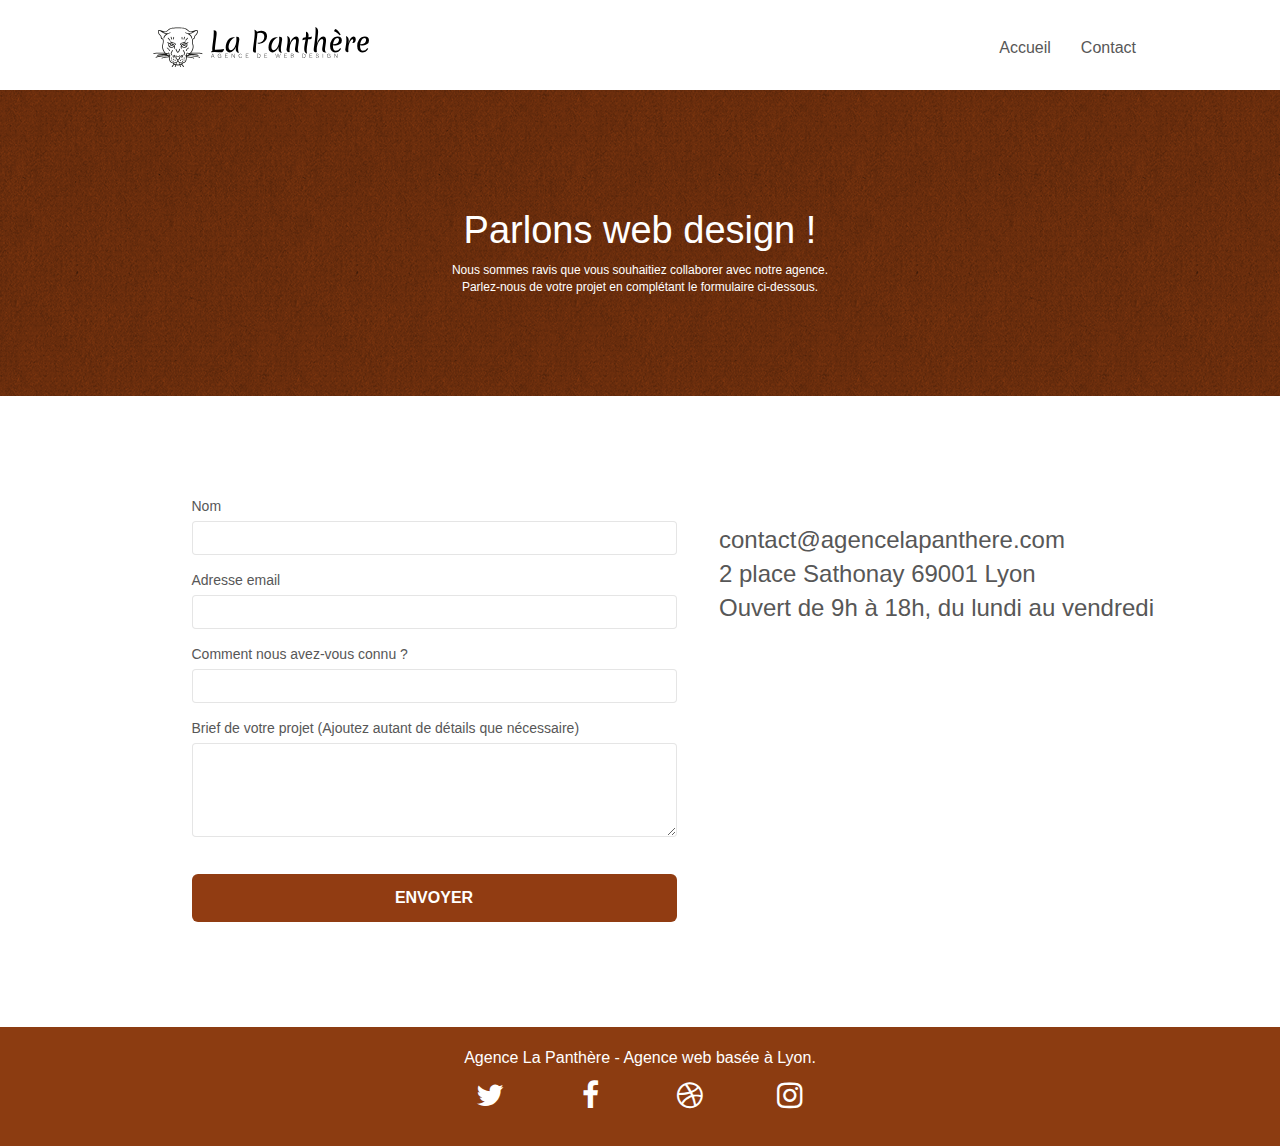
==== commit d93f22f8: "contraste reseau sociaux contact" ====
--- a/contact.html
+++ b/contact.html
@@ -185,8 +185,8 @@
 								<div class="text-center">
 									<a class="social" href="https://twitter.com" aria-label="Profil Twitter"
 										rel="noopener">
-										<span class="fa fa-twitter icon-md" aria-hidden="true"></span>
-										<span class="sr-only">Profil Twitter</span>
+										<span class="fa fa-twitter icon-md white" aria-hidden="true"></span>
+										<span class="sr-only white">Profil Twitter</span>
 									</a>
 								</div>
 							</div>
@@ -194,8 +194,8 @@
 								<div class="text-center">
 									<a class="social" href="https://facebook.com" aria-label="Profil Facebook"
 										rel="noopener">
-										<span class="fa fa-facebook icon-md" aria-hidden="true"></span>
-										<span class="sr-only">Profil Facebook</span>
+										<span class="fa fa-facebook icon-md white" aria-hidden="true"></span>
+										<span class="sr-only white">Profil Facebook</span>
 									</a>
 								</div>
 							</div>
@@ -203,8 +203,8 @@
 								<div class="text-center">
 									<a class="social" href="https://dribbble.com/" aria-label="Profil Dribbble"
 										rel="noopener">
-										<span class="fa fa-dribbble icon-md" aria-hidden="true"></span>
-										<span class="sr-only">Profil Dribbble</span>
+										<span class="fa fa-dribbble icon-md white" aria-hidden="true"></span>
+										<span class="sr-only white">Profil Dribbble</span>
 									</a>
 								</div>
 							</div>
@@ -212,8 +212,8 @@
 								<div class="text-center">
 									<a class="social" href="https://instagram.com" aria-label="Profil Instagram"
 										rel="noopener">
-										<span class="fa fa-instagram icon-md" aria-hidden="true"></span>
-										<span class="sr-only">Profil Instagram</span>
+										<span class="fa fa-instagram icon-md white" aria-hidden="true"></span>
+										<span class="sr-only white">Profil Instagram</span>
 									</a>
 								</div>
 							</div>
--- a/css/style.min.css
+++ b/css/style.min.css
@@ -1 +1 @@
-.d-bloc .navbar-toggle .icon-bar,body{background:#fff}.bloc .container,.row.row-no-gutters>[class*=" col-"],.row.row-no-gutters>[class^=col-]{padding-right:0;padding-left:0}.nav-center .navbar-brand img,body{margin:0}a,button{outline:0!important}.scrollToTop,a,button{transition:.3s ease-in-out}body{padding:0;overflow-x:hidden;-webkit-font-smoothing:antialiased;-moz-osx-font-smoothing:grayscale}.bloc{width:100%;clear:both;background:50% 50%/cover no-repeat;padding:0 50px;-webkit-background-size:cover;-moz-background-size:cover;-o-background-size:cover;position:relative}.bloc-lg{padding:100px 50px}.bloc-md{padding:50px}.bloc-sm{padding:20px 50px}.bg-b-edge,.bg-br-edge,.bg-center,.bg-l-edge,.bg-r-edge,.bg-repeat,.bg-t-edge{-webkit-background-size:auto!important;-moz-background-size:auto!important;-o-background-size:auto!important;background-size:auto!important}.bg-repeat,.nav>li a:focus,.nav>li a:hover{background:0 0}.bg-t-edge{background:top no-repeat}.bloc-bg-texture::before{content:"";background-size:2px 2px;position:absolute;top:0;bottom:0;left:0;right:0}.texture-paper::before{background:url(../img/texture-paper.png) 0 0/280px 280px}.nav>li>.dropdown a,.navbar-toggle:hover{background:0 0!important}.b-parallax{background-attachment:fixed}.d-bloc{color:rgba(255,255,255,.7)}.d-bloc button:hover{color:rgba(255,255,255,.9)}.d-bloc .a-btn,.d-bloc .navbar a,.d-bloc .navbar-brand,.d-bloc a .icon-lg,.d-bloc a .icon-md,.d-bloc a .icon-sm,.d-bloc h1 a,.d-bloc h2 a,.d-bloc h3 a,.d-bloc h4 a,.d-bloc h5 a,.d-bloc h6 a,.d-bloc p a{color:rgba(255,255,255,.6)}.d-bloc .a-btn:hover,.d-bloc .navbar a:hover,.d-bloc .navbar-brand:hover,.d-bloc a:hover .icon-lg,.d-bloc a:hover .icon-md,.d-bloc a:hover .icon-sm,.d-bloc h1 a:hover,.d-bloc h2 a:hover,.d-bloc h3 a:hover,.d-bloc h4 a:hover,.d-bloc h5 a:hover,.d-bloc h6 a:hover,.d-bloc p a:hover{color:#fff}.l-bloc{color:rgba(0,0,0,.5)}.l-bloc button:hover{color:rgba(0,0,0,.7)}.l-bloc .a-btn,.l-bloc .navbar a,.l-bloc .navbar-brand,.l-bloc .navbar-toggle .icon-bar,.l-bloc a .icon-lg,.l-bloc a .icon-md,.l-bloc a .icon-sm,.l-bloc h1 a,.l-bloc h2 a,.l-bloc h3 a,.l-bloc h4 a,.l-bloc h5 a,.l-bloc h6 a,.l-bloc p a{color:rgba(0,0,0,.6)}.l-bloc .a-btn:hover,.l-bloc .navbar a:hover,.l-bloc .navbar-brand:hover,.l-bloc a:hover .icon-lg,.l-bloc a:hover .icon-md,.l-bloc a:hover .icon-sm,.l-bloc h1 a:hover,.l-bloc h2 a:hover,.l-bloc h3 a:hover,.l-bloc h4 a:hover,.l-bloc h5 a:hover,.l-bloc h6 a:hover,.l-bloc p a:hover{color:#000}.voffset{margin-top:30px}.voffset-lg{margin-top:80px}.row-no-gutters{margin-right:0;margin-left:0}#bloc-1-hero h1{font-size:32px}.navbar{margin-bottom:-5%;z-index:1}.navbar-brand{height:auto;padding:3px 15px;font-size:25px;font-weight:600;line-height:44px}.navbar-brand img{max-height:200px;margin:0 5px 0 0;display:inline}.navbar-brand img[src$=svg]{min-width:100px}.navbar .nav{padding-top:2px;margin-right:-16px;float:right;z-index:1}.nav>li{float:left;margin-top:4px;font-size:16px}.navbar-toggle{margin:10px 30px 0 0;border:0}.mg-lg,.mg-md{margin-top:10px}.navbar-toggle .icon-bar{background-color:rgba(0,0,0,.5);width:26px}@media (min-width:768px){.site-navigation{position:absolute;top:50%;right:20px;transform:translate(0,-50%);-webkit-transform:translateY(-50%)}.nav-center{text-align:center}.nav-center .navbar-header{width:100%}.nav-center .nav>li,.nav-center .navbar-brand,.nav-center .navbar-header{float:none;display:inline-block}.nav-center .site-navigation{position:relative;width:100%;right:0;margin-right:0;margin-top:20px}}.nav>li>.dropdown a{display:block;padding:14px 15px}.mg-md{margin-bottom:20px}.mg-lg{margin-bottom:40px}.btn{margin:0 5px 5px 0}.btn-d,.btn-d:focus,.btn-d:hover{color:#fff;background:rgba(0,0,0,.3)}.btn-rd{border-radius:40px}.btn-clean{border:1px solid rgba(0,0,0,.08);border-bottom-color:rgba(0,0,0,.1);text-shadow:0 1px 0 rgba(0,0,1,.1);box-shadow:0 1px 3px rgba(0,0,1,.25),inset 0 1px 0 0 rgba(255,255,255,.15)}.icon-md{font-size:30px!important}.icon-lg{font-size:60px!important}.sm-shadow{text-shadow:0 1px 2px rgba(0,0,0,.3)}.form-control{border-color:rgba(0,0,0,.1);box-shadow:none}.scrollToTop{width:40px;height:40px;position:fixed;bottom:20px;right:20px;opacity:0;z-index:500}.scrollToTop span{margin-top:6px}.btn,a,h1,h2,h3,h4,h5,h6,label,p{font-family:helvetica;font-weight:400;color:#575757!important}.cta-hero,h3{text-transform:uppercase;font-weight:700}h1,h3,h4{color:#333!important}.btn-atomic-tangerine,.cta-hero,.tc-white,.white{color:#fff!important}.container{max-width:1000px}.hero-bloc-text{font-size:38px}p{font-size:12px}.tight-width-whitespace{max-width:600px;margin:auto}.h1{font-size:20px;font-family:"Open Sans"}.cta-hero{margin-top:22px;padding:12px 28px;font-size:16px}.social{max-width:400px;margin:auto auto 15px}h2{font-size:22px;line-height:1.4em}h3{font-size:15px}.med-width-whitespace{max-width:800px;margin:auto;box-shadow:0 0 0 #000}.icons{margin-bottom:14px;margin-top:24px}.white{font-size:medium}.portfolio-thumb{margin-bottom:24px;width:100%}.portfolio-row{margin-bottom:44px;margin-top:50px}.black-background{background-color:rgba(165,147,99,.7);padding:40px}.bgc-white{background-color:#fff}.bgc-dark-slate-blue{background-color:#364577}.bgc-atomic-tangerine{background-color:#8c3c11}.btn-atomic-tangerine{background-color:#913c12}.btn-atomic-tangerine:hover{background:#c27956!important;color:#fff!important}.icon-dark-slate-blue{color:#364577!important;border-color:#364577!important}.bg-dots-bg{background-image:url(../img/dots-bg.png)}.bg-lines-h2-bg{background-image:url(../img/lines-h2-bg.png)}.bg-banniere{background-image:url(../img/agence-la-panthere.avif)}.bg-presentation{background-image:url(../img/image-de-presentation.webp)}@media (max-width:1024px){.bloc{padding-left:20px;padding-right:20px}}@media (max-width:992px) and (min-width:768px){.navbar .nav{max-width:80%}.nav-center.navbar .nav{max-width:100%}}@media only screen and (min-width:768px) and (max-width:1024px) and (orientation:landscape){.b-parallax{background-attachment:scroll}}@media only screen and (min-width:1024px) and (max-width:1366px) and (-webkit-min-device-pixel-ratio:1.5){.b-parallax{background-attachment:scroll}}@media (max-width:991px){.container{width:100%}.b-parallax{background-attachment:scroll}#hero-bloc,.page-container{overflow-x:hidden;position:relative}.bloc{padding-left:0;padding-right:0}.bloc-group,.bloc-group .bloc{display:block;width:100%}}@media (max-width:400px){.bloc{padding-left:0;padding-right:0}}.content{display:flex;justify-content:center}.portfolio-block .resized{width:45%!important}.resized{width:65%!important}.text-center .custom-paragraph{font-size:1.4em}.text-center .custom-italic{font-style:italic;font-size:1.2em}.bloc-8 .col-sm-12{display:flex;justify-content:center;flex-direction:column}.bloc-8 .col-sm-12 .row.row-no-gutters.social{justify-content:space-between;margin-bottom:20px!important}@media (max-width:767px){.page-container{overflow-x:hidden;position:relative}h1,h2,h3,h4,h5,h6,p{padding-left:10px!important;padding-right:10px!important}.b-parallax{background-attachment:scroll}.navbar .nav{padding-top:0;border-top:1px solid rgba(0,0,0,.2);float:none!important}.navbar.row{margin-left:0;margin-right:0}.site-navigation{position:inherit;transform:none;-webkit-transform:none;-ms-transform:none}.nav>li{margin-top:0;border-bottom:1px solid rgba(0,0,0,.1);background:rgba(0,0,0,.05);text-align:left;padding-left:15px;width:100%}.nav>li:hover{background:rgba(0,0,0,.08)}#hero-bloc .navbar .nav{background:rgba(0,0,0,.8)}#hero-bloc .navbar .nav a{color:rgba(255,255,255,.6)}.hero{padding:50px 0}.hero-nav{left:-1px;right:-1px}.navbar-collapse{padding:0;overflow-x:hidden;-webkit-box-shadow:none;box-shadow:none}.navbar-brand img{max-height:40px;width:auto}.bloc,.bloc-md,.bloc-sm{padding-left:0;padding-right:0}.bloc-lg{padding:40px 0}.a-block{padding:0 10px}.voffset{margin-top:5px}.voffset-md{margin-top:20px}.voffset-lg{margin-top:30px}form{padding:5px}.row.row-no-gutters{display:flex;flex-direction:row;justify-content:space-between}}.close-lightbox,.lightbox-caption,.next-lightbox,.prev-lightbox{background:rgba(0,0,0,.5);position:absolute}.row.center{justify-content:center;display:flex}.row-no-gutters .keywords{color:#f3976c}.info-box{position:absolute;right:-5%;top:20%}@media (max-width:768px){.portfolio-block .resized{width:65%!important}.resized{width:100%!important}.info-box{position:inherit}.info-text{font-size:22px}}.margin-left,a.navbar-brand{margin-left:5%}.info-text{font-size:24px}a[data-lightbox]{position:relative;display:block;text-align:center}a[data-lightbox]:hover::before{content:"+";font-family:HelveticaNeue-Light,"Helvetica Neue Light","Helvetica Neue",Helvetica,Arial;font-size:32px;width:50px;height:50px;margin-left:-25px;border-radius:50%;background:rgba(0,0,0,.6);color:#fff;font-weight:100;z-index:1;position:absolute;top:50%;transform:translateY(-50%);-webkit-transform:translateY(-50%)}a[data-lightbox]:hover img{opacity:.6;-webkit-animation-fill-mode:none;animation-fill-mode:none}#lightbox-modal{display:flex;align-items:center}#lightbox-modal .modal-dialog{width:90%;max-width:900px;margin:0 auto}#lightbox-modal .modal-dialog img{max-height:90vh;margin:0 auto}.lightbox-caption{padding:20px;color:#fff;left:15px;right:15px;bottom:5px}.close-lightbox{color:#fff;font-size:30px;top:20px;right:20px;z-index:20;border:none;line-height:30px;padding:0 9px 5px;opacity:.3}.next-lightbox,.prev-lightbox{font-size:20px;color:rgba(255,255,255,.9);transition:.2s ease-in-out;top:45%;z-index:1;opacity:.4}.next-lightbox{padding:6px 8px 1px 13px;right:25px}.prev-lightbox{padding:6px 13px 1px 10px;left:25px}.snapshot-lb .modal-body{padding-bottom:45px}.snapshot-lb .lightbox-caption{padding:0;color:rgba(0,0,0,.5);background:0 0}.close-lightbox:hover,.next-lightbox:hover,.prev-lightbox:hover{opacity:1;color:#fff}a:hover{text-decoration:none;cursor:pointer}+.d-bloc .navbar-toggle .icon-bar,body{background:#fff}.bloc .container,.row.row-no-gutters>[class*=" col-"],.row.row-no-gutters>[class^=col-]{padding-right:0;padding-left:0}.nav-center .navbar-brand img,body{margin:0}a,button{outline:0!important}.scrollToTop,a,button{transition:.3s ease-in-out}body{padding:0;overflow-x:hidden;-webkit-font-smoothing:antialiased;-moz-osx-font-smoothing:grayscale}.bloc{width:100%;clear:both;background:50% 50%/cover no-repeat;padding:0 50px;-webkit-background-size:cover;-moz-background-size:cover;-o-background-size:cover;position:relative}.bloc-lg{padding:100px 50px}.bloc-md{padding:50px}.bloc-sm{padding:20px 50px}.bg-b-edge,.bg-br-edge,.bg-center,.bg-l-edge,.bg-r-edge,.bg-repeat,.bg-t-edge{-webkit-background-size:auto!important;-moz-background-size:auto!important;-o-background-size:auto!important;background-size:auto!important}.bg-repeat,.nav>li a:focus,.nav>li a:hover{background:0 0}.bg-t-edge{background:top no-repeat}.bloc-bg-texture::before{content:"";background-size:2px 2px;position:absolute;top:0;bottom:0;left:0;right:0}.texture-paper::before{background:url(../img/texture-paper.png) 0 0/280px 280px}.nav>li>.dropdown a,.navbar-toggle:hover{background:0 0!important}.b-parallax{background-attachment:fixed}.d-bloc{color:rgba(255,255,255,.7)}.d-bloc button:hover{color:rgba(255,255,255,.9)}.d-bloc .a-btn,.d-bloc .navbar a,.d-bloc .navbar-brand,.d-bloc a .icon-lg,.d-bloc a .icon-md,.d-bloc a .icon-sm,.d-bloc h1 a,.d-bloc h2 a,.d-bloc h3 a,.d-bloc h4 a,.d-bloc h5 a,.d-bloc h6 a,.d-bloc p a{color:#fff!important;}.d-bloc .a-btn:hover,.d-bloc .navbar a:hover,.d-bloc .navbar-brand:hover,.d-bloc a:hover .icon-lg,.d-bloc a:hover .icon-md,.d-bloc a:hover .icon-sm,.d-bloc h1 a:hover,.d-bloc h2 a:hover,.d-bloc h3 a:hover,.d-bloc h4 a:hover,.d-bloc h5 a:hover,.d-bloc h6 a:hover,.d-bloc p a:hover{color:#fff}.l-bloc{color:rgba(0,0,0,.5)}.l-bloc button:hover{color:rgba(0,0,0,.7)}.l-bloc .a-btn,.l-bloc .navbar a,.l-bloc .navbar-brand,.l-bloc .navbar-toggle .icon-bar,.l-bloc a .icon-lg,.l-bloc a .icon-md,.l-bloc a .icon-sm,.l-bloc h1 a,.l-bloc h2 a,.l-bloc h3 a,.l-bloc h4 a,.l-bloc h5 a,.l-bloc h6 a,.l-bloc p a{color:rgba(0,0,0,.6)}.l-bloc .a-btn:hover,.l-bloc .navbar a:hover,.l-bloc .navbar-brand:hover,.l-bloc a:hover .icon-lg,.l-bloc a:hover .icon-md,.l-bloc a:hover .icon-sm,.l-bloc h1 a:hover,.l-bloc h2 a:hover,.l-bloc h3 a:hover,.l-bloc h4 a:hover,.l-bloc h5 a:hover,.l-bloc h6 a:hover,.l-bloc p a:hover{color:#000}.voffset{margin-top:30px}.voffset-lg{margin-top:80px}.row-no-gutters{margin-right:0;margin-left:0}#bloc-1-hero h1{font-size:32px}.navbar{margin-bottom:-5%;z-index:1}.navbar-brand{height:auto;padding:3px 15px;font-size:25px;font-weight:600;line-height:44px}.navbar-brand img{max-height:200px;margin:0 5px 0 0;display:inline}.navbar-brand img[src$=svg]{min-width:100px}.navbar .nav{padding-top:2px;margin-right:-16px;float:right;z-index:1}.nav>li{float:left;margin-top:4px;font-size:16px}.navbar-toggle{margin:10px 30px 0 0;border:0}.mg-lg,.mg-md{margin-top:10px}.navbar-toggle .icon-bar{background-color:rgba(0,0,0,.5);width:26px}@media (min-width:768px){.site-navigation{position:absolute;top:50%;right:20px;transform:translate(0,-50%);-webkit-transform:translateY(-50%)}.nav-center{text-align:center}.nav-center .navbar-header{width:100%}.nav-center .nav>li,.nav-center .navbar-brand,.nav-center .navbar-header{float:none;display:inline-block}.nav-center .site-navigation{position:relative;width:100%;right:0;margin-right:0;margin-top:20px}}.nav>li>.dropdown a{display:block;padding:14px 15px}.mg-md{margin-bottom:20px}.mg-lg{margin-bottom:40px}.btn{margin:0 5px 5px 0}.btn-d,.btn-d:focus,.btn-d:hover{color:#fff;background:rgba(0,0,0,.3)}.btn-rd{border-radius:40px}.btn-clean{border:1px solid rgba(0,0,0,.08);border-bottom-color:rgba(0,0,0,.1);text-shadow:0 1px 0 rgba(0,0,1,.1);box-shadow:0 1px 3px rgba(0,0,1,.25),inset 0 1px 0 0 rgba(255,255,255,.15)}.icon-md{font-size:30px!important}.icon-lg{font-size:60px!important}.sm-shadow{text-shadow:0 1px 2px rgba(0,0,0,.3)}.form-control{border-color:rgba(0,0,0,.1);box-shadow:none}.scrollToTop{width:40px;height:40px;position:fixed;bottom:20px;right:20px;opacity:0;z-index:500}.scrollToTop span{margin-top:6px}.btn,a,h1,h2,h3,h4,h5,h6,label,p{font-family:helvetica;font-weight:400;color:#575757!important}.cta-hero,h3{text-transform:uppercase;font-weight:700}h1,h3,h4{color:#333!important}.btn-atomic-tangerine,.cta-hero,.tc-white,.white{color:#fff!important}.container{max-width:1000px}.hero-bloc-text{font-size:38px}p{font-size:12px}.tight-width-whitespace{max-width:600px;margin:auto}.h1{font-size:20px;font-family:"Open Sans"}.cta-hero{margin-top:22px;padding:12px 28px;font-size:16px}.social{max-width:400px;margin:auto auto 15px}h2{font-size:22px;line-height:1.4em}h3{font-size:15px}.med-width-whitespace{max-width:800px;margin:auto;box-shadow:0 0 0 #000}.icons{margin-bottom:14px;margin-top:24px}.white{font-size:medium}.portfolio-thumb{margin-bottom:24px;width:100%}.portfolio-row{margin-bottom:44px;margin-top:50px}.black-background{background-color:rgba(165,147,99,.7);padding:40px}.bgc-white{background-color:#fff}.bgc-dark-slate-blue{background-color:#364577}.bgc-atomic-tangerine{background-color:#8c3c11}.btn-atomic-tangerine{background-color:#913c12}.btn-atomic-tangerine:hover{background:#c27956!important;color:#fff!important}.icon-dark-slate-blue{color:#364577!important;border-color:#364577!important}.bg-dots-bg{background-image:url(../img/dots-bg.png)}.bg-lines-h2-bg{background-image:url(../img/lines-h2-bg.png)}.bg-banniere{background-image:url(../img/agence-la-panthere.avif)}.bg-presentation{background-image:url(../img/image-de-presentation.webp)}@media (max-width:1024px){.bloc{padding-left:20px;padding-right:20px}}@media (max-width:992px) and (min-width:768px){.navbar .nav{max-width:80%}.nav-center.navbar .nav{max-width:100%}}@media only screen and (min-width:768px) and (max-width:1024px) and (orientation:landscape){.b-parallax{background-attachment:scroll}}@media only screen and (min-width:1024px) and (max-width:1366px) and (-webkit-min-device-pixel-ratio:1.5){.b-parallax{background-attachment:scroll}}@media (max-width:991px){.container{width:100%}.b-parallax{background-attachment:scroll}#hero-bloc,.page-container{overflow-x:hidden;position:relative}.bloc{padding-left:0;padding-right:0}.bloc-group,.bloc-group .bloc{display:block;width:100%}}@media (max-width:400px){.bloc{padding-left:0;padding-right:0}}.content{display:flex;justify-content:center}.portfolio-block .resized{width:45%!important}.resized{width:65%!important}.text-center .custom-paragraph{font-size:1.4em}.text-center .custom-italic{font-style:italic;font-size:1.2em}.bloc-8 .col-sm-12{display:flex;justify-content:center;flex-direction:column}.bloc-8 .col-sm-12 .row.row-no-gutters.social{justify-content:space-between;margin-bottom:20px!important}@media (max-width:767px){.page-container{overflow-x:hidden;position:relative}h1,h2,h3,h4,h5,h6,p{padding-left:10px!important;padding-right:10px!important}.b-parallax{background-attachment:scroll}.navbar .nav{padding-top:0;border-top:1px solid rgba(0,0,0,.2);float:none!important}.navbar.row{margin-left:0;margin-right:0}.site-navigation{position:inherit;transform:none;-webkit-transform:none;-ms-transform:none}.nav>li{margin-top:0;border-bottom:1px solid rgba(0,0,0,.1);background:rgba(0,0,0,.05);text-align:left;padding-left:15px;width:100%}.nav>li:hover{background:rgba(0,0,0,.08)}#hero-bloc .navbar .nav{background:rgba(0,0,0,.8)}#hero-bloc .navbar .nav a{color:#fff!important;}.hero{padding:50px 0}.hero-nav{left:-1px;right:-1px}.navbar-collapse{padding:0;overflow-x:hidden;-webkit-box-shadow:none;box-shadow:none}.navbar-brand img{max-height:40px;width:auto}.bloc,.bloc-md,.bloc-sm{padding-left:0;padding-right:0}.bloc-lg{padding:40px 0}.a-block{padding:0 10px}.voffset{margin-top:5px}.voffset-md{margin-top:20px}.voffset-lg{margin-top:30px}form{padding:5px}.row.row-no-gutters{display:flex;flex-direction:row;justify-content:space-between}}.close-lightbox,.lightbox-caption,.next-lightbox,.prev-lightbox{background:rgba(0,0,0,.5);position:absolute}.row.center{justify-content:center;display:flex}.row-no-gutters .keywords{color:#f3976c}.info-box{position:absolute;right:-5%;top:20%}@media (max-width:768px){.portfolio-block .resized{width:65%!important}.resized{width:100%!important}.info-box{position:inherit}.info-text{font-size:22px}}.margin-left,a.navbar-brand{margin-left:5%}.info-text{font-size:24px}a[data-lightbox]{position:relative;display:block;text-align:center}a[data-lightbox]:hover::before{content:"+";font-family:HelveticaNeue-Light,"Helvetica Neue Light","Helvetica Neue",Helvetica,Arial;font-size:32px;width:50px;height:50px;margin-left:-25px;border-radius:50%;background:rgba(0,0,0,.6);color:#fff;font-weight:100;z-index:1;position:absolute;top:50%;transform:translateY(-50%);-webkit-transform:translateY(-50%)}a[data-lightbox]:hover img{opacity:.6;-webkit-animation-fill-mode:none;animation-fill-mode:none}#lightbox-modal{display:flex;align-items:center}#lightbox-modal .modal-dialog{width:90%;max-width:900px;margin:0 auto}#lightbox-modal .modal-dialog img{max-height:90vh;margin:0 auto}.lightbox-caption{padding:20px;color:#fff;left:15px;right:15px;bottom:5px}.close-lightbox{color:#fff;font-size:30px;top:20px;right:20px;z-index:20;border:none;line-height:30px;padding:0 9px 5px;opacity:.3}.next-lightbox,.prev-lightbox{font-size:20px;color:rgba(255,255,255,.9);transition:.2s ease-in-out;top:45%;z-index:1;opacity:.4}.next-lightbox{padding:6px 8px 1px 13px;right:25px}.prev-lightbox{padding:6px 13px 1px 10px;left:25px}.snapshot-lb .modal-body{padding-bottom:45px}.snapshot-lb .lightbox-caption{padding:0;color:rgba(0,0,0,.5);background:0 0}.close-lightbox:hover,.next-lightbox:hover,.prev-lightbox:hover{opacity:1;color:#fff}a:hover{text-decoration:none;cursor:pointer}